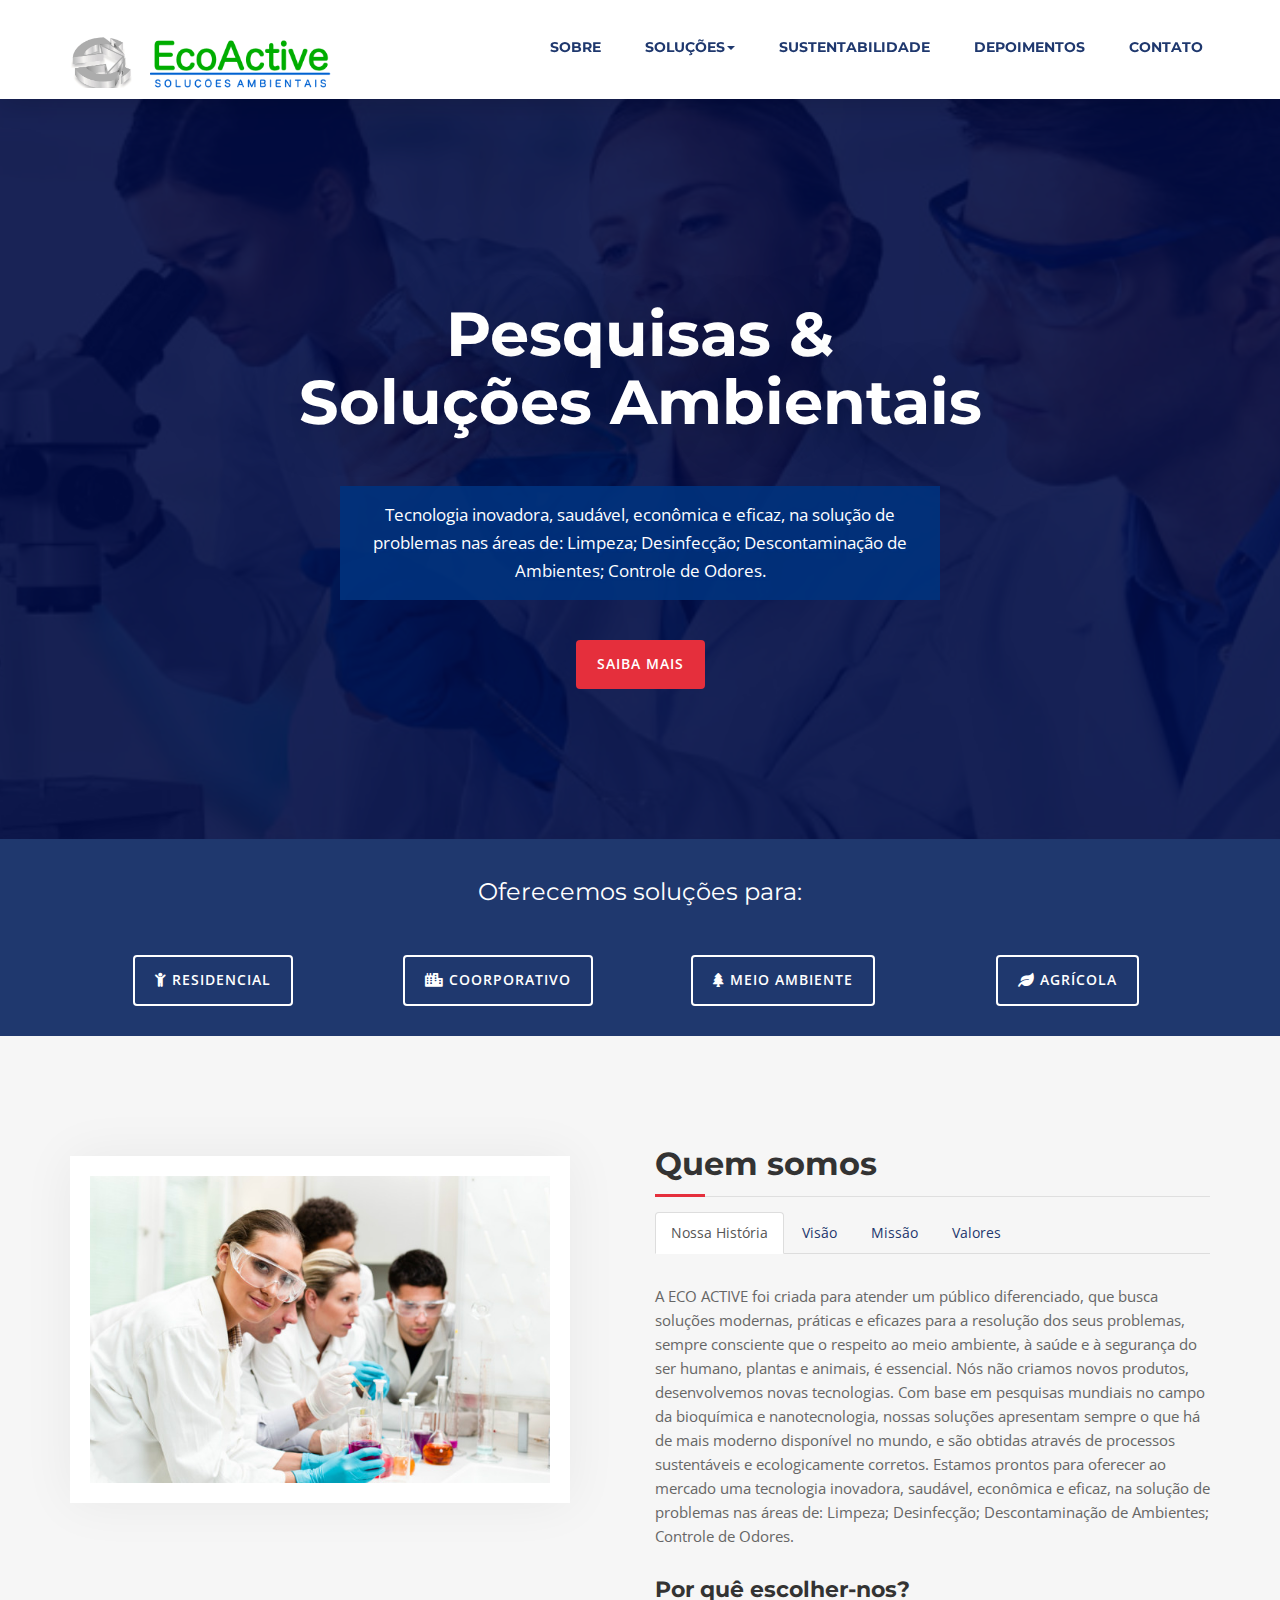
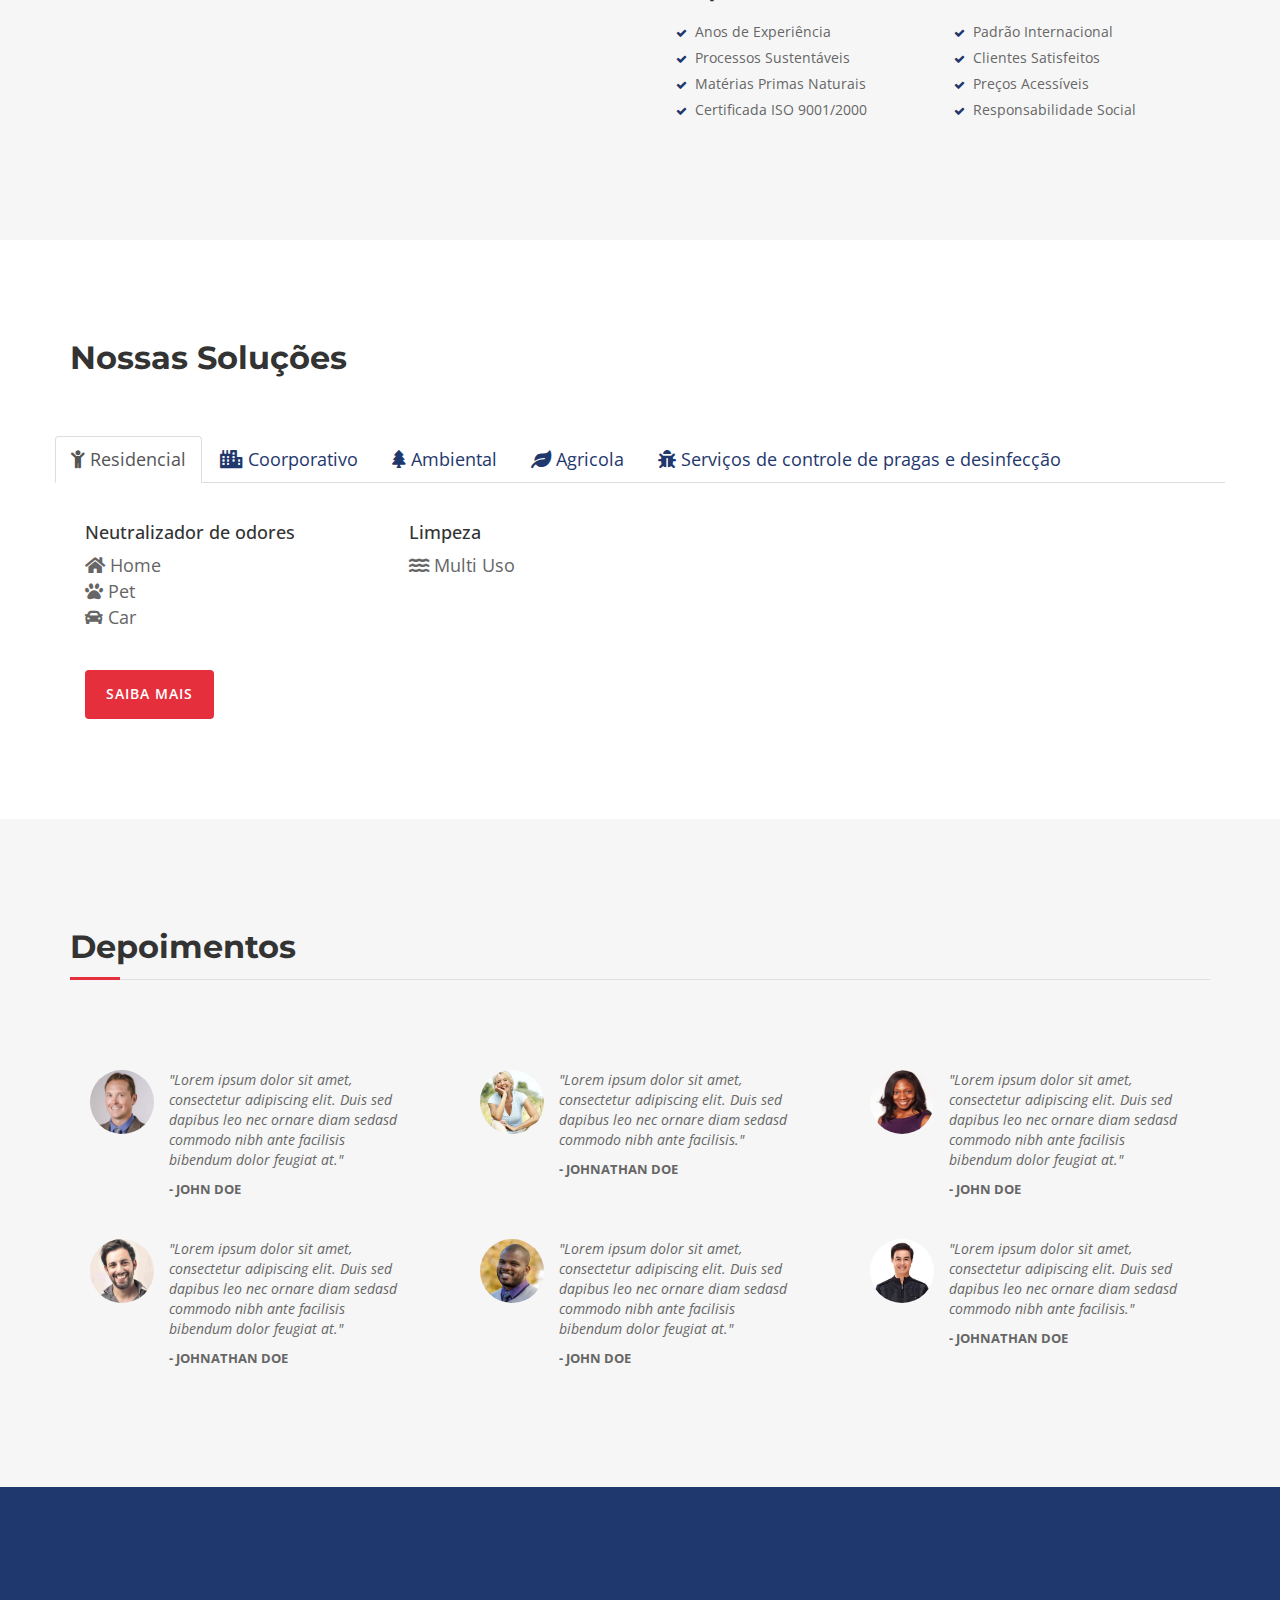
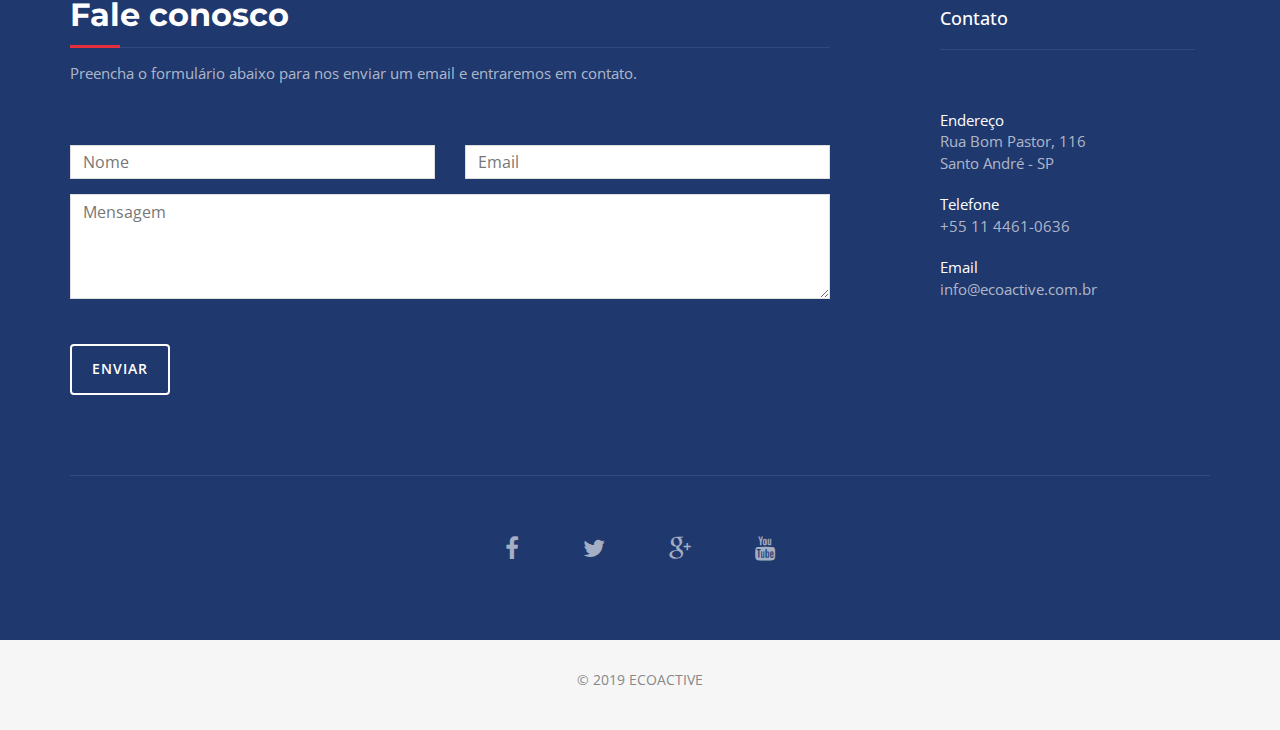
==== index.html @ eee132b8 "add redirect residencial" ====
<!DOCTYPE html>
<html lang="en">
<head>
<meta charset="utf-8">
<meta name="viewport" content="width=device-width, initial-scale=1">
<title>Soluções Ambientais EcoActive</title>
<meta name="description" content="Com pesquisas de bioquímica e nanotecnologia, nossas soluções sustentáveis e ecologicamente corretas. Uma tecnologia inovadora, saudável, econômica e eficaz, em: Limpeza; Desinfecção; Descontaminação de Ambientes; Controle de Odores.">
<meta name="og:title" property="og:title" content="Soluções Ambientais EcoActive">
<meta name="author" content="EcoActive">

<!-- Favicons
    ================================================== -->
<link rel="shortcut icon" href="img/favicon.ico" type="image/x-icon">
<link rel="apple-touch-icon" href="img/apple-touch-icon.png">
<link rel="apple-touch-icon" sizes="72x72" href="img/apple-touch-icon-72x72.png">
<link rel="apple-touch-icon" sizes="114x114" href="img/apple-touch-icon-114x114.png">


<!-- Bootstrap -->
<link rel="stylesheet" type="text/css"  href="css/bootstrap.css">
<link rel="stylesheet" type="text/css" href="fonts/fontawesome-free-5.7.1-web/css/all.css">
<link rel="stylesheet" type="text/css" href="fonts/font-awesome/css/font-awesome.css">

<!-- Stylesheet
  ================================================== -->
  <link rel="stylesheet" type="text/css" href="css/style.css">
  <link rel="stylesheet" type="text/css" href="css/nivo-lightbox/nivo-lightbox.css">
  <link rel="stylesheet" type="text/css" href="css/nivo-lightbox/default.css">
  <link href="https://fonts.googleapis.com/css?family=Open+Sans:300,400,600,700" rel="stylesheet">
  <link href="https://fonts.googleapis.com/css?family=Montserrat:400,700" rel="stylesheet">
  <link href="https://fonts.googleapis.com/css?family=Nova+Script|Nova+Slim|Varela+Round" rel="stylesheet">
  
  <!-- HTML5 shim and Respond.js for IE8 support of HTML5 elements and media queries -->
<!-- WARNING: Respond.js doesn't work if you view the page via file:// -->
<!--[if lt IE 9]>
      <script src="https://oss.maxcdn.com/html5shiv/3.7.2/html5shiv.min.js"></script>
      <script src="https://oss.maxcdn.com/respond/1.4.2/respond.min.js"></script>
    <![endif]-->
</head>
<body id="page-top" data-spy="scroll" data-target=".navbar-fixed-top">
<!-- Navigation
    ==========================================-->
<nav id="menu" class="navbar navbar-default navbar-fixed-top">
  <div class="container"> 
    <!-- Brand and toggle get grouped for better mobile display -->
    <div class="navbar-header">
      <button type="button" class="navbar-toggle collapsed" data-toggle="collapse" data-target="#bs-example-navbar-collapse-1"> <span class="sr-only">Toggle navigation</span> <span class="icon-bar"></span> <span class="icon-bar"></span> <span class="icon-bar"></span> </button>
      <a style="margin-bottom: 8px; line-height:0" class="navbar-brand page-scroll" href="#page-top">
          <div style="height: 53px; overflow: hidden;">
            <div class="logo">
              <img src="img/logo.jpg"/>
            </div>
            <div class="logo-text">
                <img src="img/brand.png"/>
            </div>
          </div>
      </a>
      <!-- <div class="phone"><span>Entre em contato</span>+55 11 4461-0636</div> -->
    </div>
    
    <!-- Collect the nav links, forms, and other content for toggling -->
    <div class="collapse navbar-collapse" id="bs-example-navbar-collapse-1">
      <ul class="nav navbar-nav navbar-right">
        <li><a href="#about" class="page-scroll">Sobre</a></li>
        <li class="dropdown">
          <a class="hidden-xs hidden-sm dropdown-toggle page-scroll" data-toggle="dropdown" href="#services">Soluções<span class="caret"></span></a>
          <a class="hidden-md hidden-lg dropdown-toggle page-scroll" data-toggle="dropdown" href="#">Soluções<span class="caret"></span></a>
          <ul class="dropdown-menu">
            <li><a href="residencial.html"><i class="fas fa-child"></i> Residencial</a></li>
            <li><a href="corp.html"><i class="fas fa-city"></i> Coorporativo</a></li>
            <li><a href="ambiental.html"><i class="fas fa-tree"></i> Meio Ambiente</a></li>
            <li><a href="agricola.html"><i class="fas fa-leaf"></i> Agrícola</a></li>
            <li><a target="_blank" href="http://www.combate.com.br"><i class="fas fa-bug"></i> Serviços</a></li>
          </ul>
        </li>
        <li><a href="#portfolio" class="page-scroll">Sustentabilidade</a></li>
        <li><a href="#testimonials" class="page-scroll">Depoimentos</a></li>
        <li><a href="#contact" class="page-scroll">Contato</a></li>
      </ul>
    </div>
    <!-- /.navbar-collapse --> 
  </div>
</nav>
<header>
<div id="myCarousel" class="carousel slide" data-ride="carousel">
  <div class="carousel-inner">
    <div class="item active">
      <div class="intro intro1">
        <div class="overlay">
          <div class="container">
            <div class="row">
              <div class="col-md-8 col-md-offset-2 intro-text">
                <h1 class="hidden-xs hidden-sm">Pesquisas &<br>
                  Soluções Ambientais</h1>
                  <h1 class="hidden-md hidden-lg" style="font-size:32px;">Pesquisas &<br>
                    Soluções Ambientais</h1>
                </br></br><p>Tecnologia inovadora, saudável, econômica e eficaz, na solução de problemas nas áreas de: Limpeza; Desinfecção; Descontaminação de Ambientes; Controle de Odores.</p>
                  <a href="#about" class="btn btn-custom btn-lg page-scroll">Saiba mais</a> </div>
                </div>
              </div>
            </div>
          </div>
        </div>
      </div>
    </div>
  </header>
  <!-- Get Touch Section -->
  <div id="get-touch">
    <div class="container">
      <div class="row">
        <h3 class="text-center">Oferecemos soluções para:</h3>
        <br/><br/>
        <div class="col-xs-12 text-center">
            <div class="col-xs-12 col-sm-12 col-md-3">
              <a href="http://ecoactive.com.br/ecoactive.html" class="btn btn-custom btn-lg page-scroll"><i class="fas fa-child"></i> Residencial</a>              
            </div>
            <div class="col-xs-12 hidden-md hidden-lg" style="height:25px;"></div>
            <div class="col-xs-12 col-sm-12 col-md-3">
            <a href="corp.html" class="btn btn-custom btn-lg page-scroll"><i class="fas fa-city" aria-hidden="true"></i> Coorporativo</a>
            </div>
            <div class="col-xs-12 hidden-md hidden-lg" style="height:25px;"></div>
            <div class="col-xs-12 col-sm-12 col-md-3">
            <a href="ambiental.html" class="btn btn-custom btn-lg page-scroll"><i class="fas fa-tree" aria-hidden="true"></i> Meio Ambiente</a>
            </div>
            <div class="col-xs-12 hidden-md hidden-lg" style="height:25px;"></div>
            <div class="col-xs-12 col-sm-12 col-md-3">
          <a href="agricola.html" class="btn btn-custom btn-lg page-scroll"><i class="fas fa-leaf" aria-hidden="true"></i> Agrícola</a>
          </div>
        </div>
      </div>
    </div>
  </div>
  
<!-- About Section -->
<div id="about">
  <div class="container">
    <h2 class="hidden-md hidden-lg">Quem somos</h2>
    <div class="row">
      <div class="col-xs-12 col-md-6"> <img src="img/lab2.jpg" class="img-responsive" alt=""> </div>
      <div class="col-xs-12 col-md-6">
          <h2 class="hidden-xs hidden-sm">Quem somos</h2>
          <ul class="nav nav-tabs">
              <li class="active"><a data-toggle="tab" href="#home">Nossa História</a></li>
              <li><a data-toggle="tab" href="#menu1">Visão</a></li>
              <li><a data-toggle="tab" href="#menu2">Missão</a></li>
              <li><a data-toggle="tab" href="#menu3">Valores</a></li>
            </ul>
          
            <div class="tab-content">
              <div id="home" class="tab-pane fade in active">
                <p>A ECO ACTIVE foi criada para atender um público diferenciado, que busca soluções modernas, práticas e eficazes para a resolução dos seus problemas, sempre consciente que o respeito ao meio ambiente, à saúde e à segurança do ser humano, plantas e animais, é essencial. Nós não criamos novos produtos, desenvolvemos novas tecnologias. Com base em pesquisas mundiais no campo da bioquímica e nanotecnologia, nossas soluções apresentam sempre o que há de mais moderno disponível no mundo, e são obtidas através de processos sustentáveis e ecologicamente corretos. Estamos prontos para oferecer ao mercado uma tecnologia inovadora, saudável, econômica e eficaz, na solução de problemas nas áreas de: Limpeza; Desinfecção; Descontaminação de Ambientes; Controle de Odores.</p>
              </div>
              <div id="menu1" class="tab-pane fade">
                <p>Ser uma empresa referência nacional em desenvolvimento de soluções ambientais de alta tecnologia e eficiência contribuindo com o meio ambiente.</p>
              </div>
              <div id="menu2" class="tab-pane fade">
                <p>Através de pesquisas em tendências mundiais desenvolvemos soluções inovadoras, práticas e eficazes, consciente que o respeito ao meio ambiente, à saúde, à segurança do ser humano, plantas e animais, é essencial.</p>
              </div>
              <div id="menu3" class="tab-pane fade">
			  <p>Superar a satisfação de nossos clientes e colaboradores sempre pautados nos valores:</p>
                <ul style="list-style:inside;">
					<li>Respeito as pessoas, animais, plantas e ao meio ambiente.</li>
					<li>integridade e honestidade nas ações e negócios.</li>
					<li>Alta performance, inovação sustentabilidade e eficácia é nossa direção constante.</li>
					<li>Compromisso com qualidade, prazos e satisfação dos clientes.</li>
				</ul>
              </div>
            </div>
          </div>
          <div class="col-xs-12 col-sm-12 col-md-6 col-lg-6 col-md-offset-6 col-lg-offset-6">
          <h3>Por quê escolher-nos?</h3> 
          <div class="list-style about-text">
            <div class="col-lg-6 col-md-6 col-sm-12 col-xs-12">
              <ul>
                <li>Anos de Experiência</li>
                <li>Processos Sustentáveis </li>
                <li>Matérias Primas Naturais</li>
                <li>Certificada ISO 9001/2000</li>
              </ul>
            </div>
            <div class="col-lg-6 col-md-6 col-sm-12 col-xs-12">
              <ul>
                <li>Padrão Internacional</li>
                <li>Clientes Satisfeitos</li>
                <li>Preços Acessíveis</li>
                <li>Responsabilidade Social</li>
              </ul>
            </div>
          </div>
          </div>
        </div>
      </div>
    </div>
<!-- Services Section -->
<div id="services">
  <div class="container">
    <div class="section-title_">
      <h2>Nossas Soluções</h2>
    </div>
    <br/><br/>
    <div class="row">
        <ul class="nav nav-tabs solucoes-menu">
            <li class="active"><a data-toggle="tab" href="#residencial"><i class="fas fa-child"></i><span class="hidden-xs hidden-sm">&nbsp;Residencial</span></a></li>
            <li><a data-toggle="tab" href="#coorporativo"><i class="fas fa-city"></i><span class="hidden-xs hidden-sm">&nbsp;Coorporativo</span></a></li>
            <li><a data-toggle="tab" href="#ambiental"><i class="fas fa-tree"></i><span class="hidden-xs hidden-sm">&nbsp;Ambiental</span></a></li>
            <li><a data-toggle="tab" href="#agricola"><i class="fas fa-leaf"></i><span class="hidden-xs hidden-sm">&nbsp;Agricola</span></a></li>
            <li><a data-toggle="tab" href="#pragas"><i class="fas fa-bug"></i><span class="hidden-xs hidden-sm">&nbsp;Serviços de controle de pragas e desinfecção</span></a></li>
          </ul>
        
          <div class="tab-content solucoes">
            <div class="hidden-xs hidden-sm col-xs-12" style="height:30px;"></div>
            <div id="residencial" class="tab-pane fade in active">
              <div class="col-xs-12 hidden-md hidden-lg text-center"><h3>Residencial</h3></div>
              <div class="col-md-6 col-lg-6">
                  <div class="col-xs-12 col-md-6 col-lg-7">
                    <h4>Neutralizador de odores</h4>
                    <ul>
                      <li><i class="fas fa-home"></i> Home</li>
                      <li><i class="fas fa-paw"></i> Pet</li>
                      <li><i class="fas fa-car"></i> Car</li>
                    </ul>
                  </div>
                  <div class="col-xs-6 col-lg-5">
                    <h4>Limpeza</h4>
                    <ul>
                      <li><i class="fas fa-water"></i> Multi Uso</li>
                    </ul>
                  </div>
                  <div class="hidden-xs hidden-sm col-xs-12" style="height:30px;"></div>
                </div>
                <!-- <div class="col-md-5 col-lg-6">
                  <div id="residencial_carousel" class="carousel slide" data-ride="carousel">
                    <div class="carousel-inner">
                      <div class="item active">
                        <img src="img/services/res_1.jpg" alt="EcoActive Residencial Home">
                      </div>
                  
                      <div class="item">
                        <img src="img/services/res_2.jpg" alt="EcoActive Residencial Pet">
                      </div>
                  
                      <div class="item">
                        <img src="img/services/res_3.jpg" alt=" EcoActive Residencial Car">
                      </div>
                    </div>
                  </div>
                </div> -->
                <div class="hidden-md hidden-lg col-xs-12" style="height:30px;"></div>
                    <div class="col-xs-12">
                        <div class="col-xs-12">
                            <a href="http://ecoactive.com.br/ecoactive.html" class="btn btn-custom btn-lg page-scroll">Saiba mais</a>
                            </div>
                    </div>
            </div>
            <div id="coorporativo" class="tab-pane fade">
              <div class="col-xs-12 hidden-md hidden-lg text-center"><h3>Coorporativo</h3></div>
              <div class="col-md-8">  
                  <div class="col-md-6 col-lg-5">
                    <h4>Neutralizador de odores</h4>
                    <ul>
                      <li><i class="fas fa-home"></i> Home</li>
                      <li><i class="fas fa-paw"></i> Pet</li>
                      <li><i class="fas fa-car"></i> Car</li>
                    </ul>
                  </div>
                  <div class="hidden-md hidden-lg col-xs-12" style="height:12px;"></div>
                  <div class="col-md-6 col-lg-4">
                    <h4>Limpeza</h4>
                    <ul>
                      <li><i class="fas fa-water"></i> Multi Uso</li>
                    </ul>
                  </div>
                  <div class="hidden-md hidden-lg col-xs-12" style="height:12px;"></div>
                  <div class="col-md-6 col-lg-3">
                    <h4>BioRemediação</h4>
                    <ul>
                      <li><i class="fas fa-water"></i> Surface Cleaner</li>
                      <li><i class="fas fa-water"></i> EcoRem</li>
                    </ul>
                  </div>
                  <div class="col-xs-12" style="height:15px;"></div>
                    <div class="col-xs-12">
                      <a href="#about" class="btn btn-custom btn-lg page-scroll">Saiba mais</a>
                    </div>
                </div>
                <div class="col-md-4">
                </div>
            </div>
            <div id="ambiental" class="tab-pane fade">
                <div class="col-xs-12 hidden-md hidden-lg text-center"><h3>Ambiental</h3></div>
                <div class="col-md-8">
                    <div class="col-md-6 col-lg-3">
                      <h4>BioRemediação</h4>
                      <ul>
                        <li><i class="fas fa-water"></i> Surface Cleaner</li>
                        <li><i class="fas fa-water"></i> EcoRem</li>
                      </ul>
                    </div>
                    <div class="col-xs-12" style="height:15px;"></div>
                    <div class="col-xs-12">
                      <a href="#about" class="btn btn-custom btn-lg page-scroll">Saiba mais</a>
                    </div>
                  </div>
                  <div class="col-md-4 hidden-xs hidden-sm">
                    <div class="service-media">
                      <img src="img/services/service-3.jpg" alt=" ">
                    </div>
                  </div>
              </div>
              <div id="agricola" class="tab-pane fade">
                  <div class="col-xs-12 hidden-md hidden-lg text-center"><h3>Agrícola</h3></div>
                  <div class="col-md-8">
                      <div class="col-md-6 col-lg-5">
                        <h4>Controle de Pragas</h4>
                        <ul>
                          <li><i class="fas fa-bug"></i> Moscas de estábulo</li>
                        </ul>
                      </div>
                      <div class="col-xs-12" style="height:15px;"></div>
                      <div class="col-xs-12">
                        <a href="#about" class="btn btn-custom btn-lg page-scroll">Saiba mais</a>
                      </div>
                    </div>
                    <div class="col-md-4 hidden-xs hidden-sm">
                        <div class="service-media">
                          <img src="img/services/service-4.jpg" alt=" ">
                        </div>
                    </div>
                </div>
                <div id="pragas" class="tab-pane fade">
                    <div class="col-xs-12 hidden-md hidden-lg text-center"><h3>Serviços de controle de pragas e desinfecção</h3></div>
                    <div class="col-md-8">
                        <div class="col-md-6 col-lg-4">
                          <h4>Controle de pragas urbanas</h4>
                          <ul>
                            <li>Insetos rasteiros</li>
                            <li>Insetos voadores</li>
                            <li>Roedores</li>
                            <li>Pássaros</li>
                          </ul>
                        </div>
                        <div class="hidden-md hidden-lg col-xs-12" style="height:12px;"></div>
                        <div class="col-md-6 col-lg-6">
                          <h4>Limpeza e desinfeção de reservatórios de água potável</h4>
                          <div class="hidden-md hidden-lg col-xs-12" style="height:12px;"></div>
                          <h4>Desinfecção de Ambientes</h4>
                        </div>
                        <div class="col-xs-12" style="height:15px;"></div>
                        <div class="col-xs-12">
                          <a href="http://www.combate.com.br/" target="_blank" class="btn btn-custom btn-lg page-scroll">Saiba mais</a>
                        </div>
                      </div>
                      <div class="col-md-4 hidden-xs hidden-sm">
                          <div class="service-media">
                            <img src="img/services/service-5.jpg" alt=" ">
                          </div>
                      </div>
          </div>
        </div>
    </div>
    </div>
    </div>
    
<!-- Testimonials Section -->
<div id="testimonials">
  <div class="container">
    <div class="section-title">
      <h2>Depoimentos</h2>
    </div>
    <div class="row">
      <div class="col-md-4">
        <div class="testimonial">
          <div class="testimonial-image"> <img src="img/testimonials/01.jpg" alt=""> </div>
          <div class="testimonial-content">
            <p>"Lorem ipsum dolor sit amet, consectetur adipiscing elit. Duis sed dapibus leo nec ornare diam sedasd commodo nibh ante facilisis bibendum dolor feugiat at."</p>
            <div class="testimonial-meta"> - John Doe </div>
          </div>
        </div>
      </div>
      <div class="col-md-4">
        <div class="testimonial">
          <div class="testimonial-image"> <img src="img/testimonials/02.jpg" alt=""> </div>
          <div class="testimonial-content">
            <p>"Lorem ipsum dolor sit amet, consectetur adipiscing elit. Duis sed dapibus leo nec ornare diam sedasd commodo nibh ante facilisis."</p>
            <div class="testimonial-meta"> - Johnathan Doe </div>
          </div>
        </div>
      </div>
      <div class="col-md-4">
        <div class="testimonial">
          <div class="testimonial-image"> <img src="img/testimonials/03.jpg" alt=""> </div>
          <div class="testimonial-content">
            <p>"Lorem ipsum dolor sit amet, consectetur adipiscing elit. Duis sed dapibus leo nec ornare diam sedasd commodo nibh ante facilisis bibendum dolor feugiat at."</p>
            <div class="testimonial-meta"> - John Doe </div>
          </div>
        </div>
      </div>
      <div class="row"> </div>
      <div class="col-md-4">
        <div class="testimonial">
          <div class="testimonial-image"> <img src="img/testimonials/04.jpg" alt=""> </div>
          <div class="testimonial-content">
            <p>"Lorem ipsum dolor sit amet, consectetur adipiscing elit. Duis sed dapibus leo nec ornare diam sedasd commodo nibh ante facilisis bibendum dolor feugiat at."</p>
            <div class="testimonial-meta"> - Johnathan Doe </div>
          </div>
        </div>
      </div>
      <div class="col-md-4">
        <div class="testimonial">
          <div class="testimonial-image"> <img src="img/testimonials/05.jpg" alt=""> </div>
          <div class="testimonial-content">
            <p>"Lorem ipsum dolor sit amet, consectetur adipiscing elit. Duis sed dapibus leo nec ornare diam sedasd commodo nibh ante facilisis bibendum dolor feugiat at."</p>
            <div class="testimonial-meta"> - John Doe </div>
          </div>
        </div>
      </div>
      <div class="col-md-4">
        <div class="testimonial">
          <div class="testimonial-image"> <img src="img/testimonials/06.jpg" alt=""> </div>
          <div class="testimonial-content">
            <p>"Lorem ipsum dolor sit amet, consectetur adipiscing elit. Duis sed dapibus leo nec ornare diam sedasd commodo nibh ante facilisis."</p>
            <div class="testimonial-meta"> - Johnathan Doe </div>
          </div>
        </div>
      </div>
    </div>
  </div>
</div>
<!-- Contact Section -->
<div id="contact">
  <div class="container">
    <div class="col-md-8">
      <div class="row">
        <div class="section-title">
          <h2>Fale conosco</h2>
          <p>Preencha o formulário abaixo para nos enviar um email e entraremos em contato.</p>
        </div>
        <form name="sentMessage" id="contactForm" novalidate>
          <div class="row">
            <div class="col-md-6">
              <div class="form-group">
                <input type="text" id="name" class="form-control" placeholder="Nome" required="required">
                <p class="help-block text-danger"></p>
              </div>
            </div>
            <div class="col-md-6">
              <div class="form-group">
                <input type="email" id="email" class="form-control" placeholder="Email" required="required">
                <p class="help-block text-danger"></p>
              </div>
            </div>
          </div>
          <div class="form-group">
            <textarea name="message" id="message" class="form-control" rows="4" placeholder="Mensagem" required></textarea>
            <p class="help-block text-danger"></p>
          </div>
          <div id="success"></div>
          <button type="submit" class="btn btn-custom btn-lg">Enviar</button>
        </form>
      </div>
    </div>
    <div class="col-md-3 col-md-offset-1 contact-info">
      <div class="contact-item">
        <h4>Contato</h4>
        <p><span>Endereço</span>Rua Bom Pastor, 116<br>
          Santo André - SP</p>
      </div>
      <div class="contact-item">
        <p><span>Telefone</span> +55 11 4461-0636</p>
      </div>
      <div class="contact-item">
        <p><span>Email</span> info@ecoactive.com.br</p>
      </div>
    </div>
    <div class="col-md-12">
      <div class="row">
        <div class="social">
          <ul>
            <li><a target="_blank" href="https://www.facebook.com/ecoactiveneutralizador/"><i class="fa fa-facebook"></i></a></li>
            <li><a href="#"><i class="fa fa-twitter"></i></a></li>
            <li><a href="#"><i class="fa fa-google-plus"></i></a></li>
            <li><a href="#"><i class="fa fa-youtube"></i></a></li>
          </ul>
        </div>
      </div>
    </div>
  </div>
</div>
<!-- Footer Section -->
<div id="footer">
  <div class="container text-center">
    <p>&copy; 2019 ECOACTIVE</a></p>
  </div>
</div>
<script type="text/javascript" src="js/jquery.1.11.1.js"></script> 
<script type="text/javascript" src="js/bootstrap.js"></script> 
<script type="text/javascript" src="js/SmoothScroll.js"></script> 
<script type="text/javascript" src="js/nivo-lightbox.js"></script> 
<script type="text/javascript" src="js/jqBootstrapValidation.js"></script> 
<script type="text/javascript" src="js/contact_me.js"></script> 
<script type="text/javascript" src="js/main.js"></script>
</body>
</html>
---- fonts/fontawesome-free-5.7.1-web/css/all.css ----
.fa,
.fas,
.far,
.fal,
.fab {
  -moz-osx-font-smoothing: grayscale;
  -webkit-font-smoothing: antialiased;
  display: inline-block;
  font-style: normal;
  font-variant: normal;
  text-rendering: auto;
  line-height: 1; }

.fa-lg {
  font-size: 1.33333em;
  line-height: 0.75em;
  vertical-align: -.0667em; }

.fa-xs {
  font-size: .75em; }

.fa-sm {
  font-size: .875em; }

.fa-1x {
  font-size: 1em; }

.fa-2x {
  font-size: 2em; }

.fa-3x {
  font-size: 3em; }

.fa-4x {
  font-size: 4em; }

.fa-5x {
  font-size: 5em; }

.fa-6x {
  font-size: 6em; }

.fa-7x {
  font-size: 7em; }

.fa-8x {
  font-size: 8em; }

.fa-9x {
  font-size: 9em; }

.fa-10x {
  font-size: 10em; }

.fa-fw {
  text-align: center;
  width: 1.25em; }

.fa-ul {
  list-style-type: none;
  margin-left: 2.5em;
  padding-left: 0; }
  .fa-ul > li {
    position: relative; }

.fa-li {
  left: -2em;
  position: absolute;
  text-align: center;
  width: 2em;
  line-height: inherit; }

.fa-border {
  border: solid 0.08em #eee;
  border-radius: .1em;
  padding: .2em .25em .15em; }

.fa-pull-left {
  float: left; }

.fa-pull-right {
  float: right; }

.fa.fa-pull-left,
.fas.fa-pull-left,
.far.fa-pull-left,
.fal.fa-pull-left,
.fab.fa-pull-left {
  margin-right: .3em; }

.fa.fa-pull-right,
.fas.fa-pull-right,
.far.fa-pull-right,
.fal.fa-pull-right,
.fab.fa-pull-right {
  margin-left: .3em; }

.fa-spin {
  -webkit-animation: fa-spin 2s infinite linear;
          animation: fa-spin 2s infinite linear; }

.fa-pulse {
  -webkit-animation: fa-spin 1s infinite steps(8);
          animation: fa-spin 1s infinite steps(8); }

@-webkit-keyframes fa-spin {
  0% {
    -webkit-transform: rotate(0deg);
            transform: rotate(0deg); }
  100% {
    -webkit-transform: rotate(360deg);
            transform: rotate(360deg); } }

@keyframes fa-spin {
  0% {
    -webkit-transform: rotate(0deg);
            transform: rotate(0deg); }
  100% {
    -webkit-transform: rotate(360deg);
            transform: rotate(360deg); } }

.fa-rotate-90 {
  -ms-filter: "progid:DXImageTransform.Microsoft.BasicImage(rotation=1)";
  -webkit-transform: rotate(90deg);
          transform: rotate(90deg); }

.fa-rotate-180 {
  -ms-filter: "progid:DXImageTransform.Microsoft.BasicImage(rotation=2)";
  -webkit-transform: rotate(180deg);
          transform: rotate(180deg); }

.fa-rotate-270 {
  -ms-filter: "progid:DXImageTransform.Microsoft.BasicImage(rotation=3)";
  -webkit-transform: rotate(270deg);
          transform: rotate(270deg); }

.fa-flip-horizontal {
  -ms-filter: "progid:DXImageTransform.Microsoft.BasicImage(rotation=0, mirror=1)";
  -webkit-transform: scale(-1, 1);
          transform: scale(-1, 1); }

.fa-flip-vertical {
  -ms-filter: "progid:DXImageTransform.Microsoft.BasicImage(rotation=2, mirror=1)";
  -webkit-transform: scale(1, -1);
          transform: scale(1, -1); }

.fa-flip-both, .fa-flip-horizontal.fa-flip-vertical {
  -ms-filter: "progid:DXImageTransform.Microsoft.BasicImage(rotation=2, mirror=1)";
  -webkit-transform: scale(-1, -1);
          transform: scale(-1, -1); }

:root .fa-rotate-90,
:root .fa-rotate-180,
:root .fa-rotate-270,
:root .fa-flip-horizontal,
:root .fa-flip-vertical,
:root .fa-flip-both {
  -webkit-filter: none;
          filter: none; }

.fa-stack {
  display: inline-block;
  height: 2em;
  line-height: 2em;
  position: relative;
  vertical-align: middle;
  width: 2.5em; }

.fa-stack-1x,
.fa-stack-2x {
  left: 0;
  position: absolute;
  text-align: center;
  width: 100%; }

.fa-stack-1x {
  line-height: inherit; }

.fa-stack-2x {
  font-size: 2em; }

.fa-inverse {
  color: #fff; }

/* Font Awesome uses the Unicode Private Use Area (PUA) to ensure screen
readers do not read off random characters that represent icons */
.fa-500px:before {
  content: "\f26e"; }

.fa-accessible-icon:before {
  content: "\f368"; }

.fa-accusoft:before {
  content: "\f369"; }

.fa-acquisitions-incorporated:before {
  content: "\f6af"; }

.fa-ad:before {
  content: "\f641"; }

.fa-address-book:before {
  content: "\f2b9"; }

.fa-address-card:before {
  content: "\f2bb"; }

.fa-adjust:before {
  content: "\f042"; }

.fa-adn:before {
  content: "\f170"; }

.fa-adobe:before {
  content: "\f778"; }

.fa-adversal:before {
  content: "\f36a"; }

.fa-affiliatetheme:before {
  content: "\f36b"; }

.fa-air-freshener:before {
  content: "\f5d0"; }

.fa-algolia:before {
  content: "\f36c"; }

.fa-align-center:before {
  content: "\f037"; }

.fa-align-justify:before {
  content: "\f039"; }

.fa-align-left:before {
  content: "\f036"; }

.fa-align-right:before {
  content: "\f038"; }

.fa-alipay:before {
  content: "\f642"; }

.fa-allergies:before {
  content: "\f461"; }

.fa-amazon:before {
  content: "\f270"; }

.fa-amazon-pay:before {
  content: "\f42c"; }

.fa-ambulance:before {
  content: "\f0f9"; }

.fa-american-sign-language-interpreting:before {
  content: "\f2a3"; }

.fa-amilia:before {
  content: "\f36d"; }

.fa-anchor:before {
  content: "\f13d"; }

.fa-android:before {
  content: "\f17b"; }

.fa-angellist:before {
  content: "\f209"; }

.fa-angle-double-down:before {
  content: "\f103"; }

.fa-angle-double-left:before {
  content: "\f100"; }

.fa-angle-double-right:before {
  content: "\f101"; }

.fa-angle-double-up:before {
  content: "\f102"; }

.fa-angle-down:before {
  content: "\f107"; }

.fa-angle-left:before {
  content: "\f104"; }

.fa-angle-right:before {
  content: "\f105"; }

.fa-angle-up:before {
  content: "\f106"; }

.fa-angry:before {
  content: "\f556"; }

.fa-angrycreative:before {
  content: "\f36e"; }

.fa-angular:before {
  content: "\f420"; }

.fa-ankh:before {
  content: "\f644"; }

.fa-app-store:before {
  content: "\f36f"; }

.fa-app-store-ios:before {
  content: "\f370"; }

.fa-apper:before {
  content: "\f371"; }

.fa-apple:before {
  content: "\f179"; }

.fa-apple-alt:before {
  content: "\f5d1"; }

.fa-apple-pay:before {
  content: "\f415"; }

.fa-archive:before {
  content: "\f187"; }

.fa-archway:before {
  content: "\f557"; }

.fa-arrow-alt-circle-down:before {
  content: "\f358"; }

.fa-arrow-alt-circle-left:before {
  content: "\f359"; }

.fa-arrow-alt-circle-right:before {
  content: "\f35a"; }

.fa-arrow-alt-circle-up:before {
  content: "\f35b"; }

.fa-arrow-circle-down:before {
  content: "\f0ab"; }

.fa-arrow-circle-left:before {
  content: "\f0a8"; }

.fa-arrow-circle-right:before {
  content: "\f0a9"; }

.fa-arrow-circle-up:before {
  content: "\f0aa"; }

.fa-arrow-down:before {
  content: "\f063"; }

.fa-arrow-left:before {
  content: "\f060"; }

.fa-arrow-right:before {
  content: "\f061"; }

.fa-arrow-up:before {
  content: "\f062"; }

.fa-arrows-alt:before {
  content: "\f0b2"; }

.fa-arrows-alt-h:before {
  content: "\f337"; }

.fa-arrows-alt-v:before {
  content: "\f338"; }

.fa-artstation:before {
  content: "\f77a"; }

.fa-assistive-listening-systems:before {
  content: "\f2a2"; }

.fa-asterisk:before {
  content: "\f069"; }

.fa-asymmetrik:before {
  content: "\f372"; }

.fa-at:before {
  content: "\f1fa"; }

.fa-atlas:before {
  content: "\f558"; }

.fa-atlassian:before {
  content: "\f77b"; }

.fa-atom:before {
  content: "\f5d2"; }

.fa-audible:before {
  content: "\f373"; }

.fa-audio-description:before {
  content: "\f29e"; }

.fa-autoprefixer:before {
  content: "\f41c"; }

.fa-avianex:before {
  content: "\f374"; }

.fa-aviato:before {
  content: "\f421"; }

.fa-award:before {
  content: "\f559"; }

.fa-aws:before {
  content: "\f375"; }

.fa-baby:before {
  content: "\f77c"; }

.fa-baby-carriage:before {
  content: "\f77d"; }

.fa-backspace:before {
  content: "\f55a"; }

.fa-backward:before {
  content: "\f04a"; }

.fa-bacon:before {
  content: "\f7e5"; }

.fa-balance-scale:before {
  content: "\f24e"; }

.fa-ban:before {
  content: "\f05e"; }

.fa-band-aid:before {
  content: "\f462"; }

.fa-bandcamp:before {
  content: "\f2d5"; }

.fa-barcode:before {
  content: "\f02a"; }

.fa-bars:before {
  content: "\f0c9"; }

.fa-baseball-ball:before {
  content: "\f433"; }

.fa-basketball-ball:before {
  content: "\f434"; }

.fa-bath:before {
  content: "\f2cd"; }

.fa-battery-empty:before {
  content: "\f244"; }

.fa-battery-full:before {
  content: "\f240"; }

.fa-battery-half:before {
  content: "\f242"; }

.fa-battery-quarter:before {
  content: "\f243"; }

.fa-battery-three-quarters:before {
  content: "\f241"; }

.fa-bed:before {
  content: "\f236"; }

.fa-beer:before {
  content: "\f0fc"; }

.fa-behance:before {
  content: "\f1b4"; }

.fa-behance-square:before {
  content: "\f1b5"; }

.fa-bell:before {
  content: "\f0f3"; }

.fa-bell-slash:before {
  content: "\f1f6"; }

.fa-bezier-curve:before {
  content: "\f55b"; }

.fa-bible:before {
  content: "\f647"; }

.fa-bicycle:before {
  content: "\f206"; }

.fa-bimobject:before {
  content: "\f378"; }

.fa-binoculars:before {
  content: "\f1e5"; }

.fa-biohazard:before {
  content: "\f780"; }

.fa-birthday-cake:before {
  content: "\f1fd"; }

.fa-bitbucket:before {
  content: "\f171"; }

.fa-bitcoin:before {
  content: "\f379"; }

.fa-bity:before {
  content: "\f37a"; }

.fa-black-tie:before {
  content: "\f27e"; }

.fa-blackberry:before {
  content: "\f37b"; }

.fa-blender:before {
  content: "\f517"; }

.fa-blender-phone:before {
  content: "\f6b6"; }

.fa-blind:before {
  content: "\f29d"; }

.fa-blog:before {
  content: "\f781"; }

.fa-blogger:before {
  content: "\f37c"; }

.fa-blogger-b:before {
  content: "\f37d"; }

.fa-bluetooth:before {
  content: "\f293"; }

.fa-bluetooth-b:before {
  content: "\f294"; }

.fa-bold:before {
  content: "\f032"; }

.fa-bolt:before {
  content: "\f0e7"; }

.fa-bomb:before {
  content: "\f1e2"; }

.fa-bone:before {
  content: "\f5d7"; }

.fa-bong:before {
  content: "\f55c"; }

.fa-book:before {
  content: "\f02d"; }

.fa-book-dead:before {
  content: "\f6b7"; }

.fa-book-medical:before {
  content: "\f7e6"; }

.fa-book-open:before {
  content: "\f518"; }

.fa-book-reader:before {
  content: "\f5da"; }

.fa-bookmark:before {
  content: "\f02e"; }

.fa-bowling-ball:before {
  content: "\f436"; }

.fa-box:before {
  content: "\f466"; }

.fa-box-open:before {
  content: "\f49e"; }

.fa-boxes:before {
  content: "\f468"; }

.fa-braille:before {
  content: "\f2a1"; }

.fa-brain:before {
  content: "\f5dc"; }

.fa-bread-slice:before {
  content: "\f7ec"; }

.fa-briefcase:before {
  content: "\f0b1"; }

.fa-briefcase-medical:before {
  content: "\f469"; }

.fa-broadcast-tower:before {
  content: "\f519"; }

.fa-broom:before {
  content: "\f51a"; }

.fa-brush:before {
  content: "\f55d"; }

.fa-btc:before {
  content: "\f15a"; }

.fa-bug:before {
  content: "\f188"; }

.fa-building:before {
  content: "\f1ad"; }

.fa-bullhorn:before {
  content: "\f0a1"; }

.fa-bullseye:before {
  content: "\f140"; }

.fa-burn:before {
  content: "\f46a"; }

.fa-buromobelexperte:before {
  content: "\f37f"; }

.fa-bus:before {
  content: "\f207"; }

.fa-bus-alt:before {
  content: "\f55e"; }

.fa-business-time:before {
  content: "\f64a"; }

.fa-buysellads:before {
  content: "\f20d"; }

.fa-calculator:before {
  content: "\f1ec"; }

.fa-calendar:before {
  content: "\f133"; }

.fa-calendar-alt:before {
  content: "\f073"; }

.fa-calendar-check:before {
  content: "\f274"; }

.fa-calendar-day:before {
  content: "\f783"; }

.fa-calendar-minus:before {
  content: "\f272"; }

.fa-calendar-plus:before {
  content: "\f271"; }

.fa-calendar-times:before {
  content: "\f273"; }

.fa-calendar-week:before {
  content: "\f784"; }

.fa-camera:before {
  content: "\f030"; }

.fa-camera-retro:before {
  content: "\f083"; }

.fa-campground:before {
  content: "\f6bb"; }

.fa-canadian-maple-leaf:before {
  content: "\f785"; }

.fa-candy-cane:before {
  content: "\f786"; }

.fa-cannabis:before {
  content: "\f55f"; }

.fa-capsules:before {
  content: "\f46b"; }

.fa-car:before {
  content: "\f1b9"; }

.fa-car-alt:before {
  content: "\f5de"; }

.fa-car-battery:before {
  content: "\f5df"; }

.fa-car-crash:before {
  content: "\f5e1"; }

.fa-car-side:before {
  content: "\f5e4"; }

.fa-caret-down:before {
  content: "\f0d7"; }

.fa-caret-left:before {
  content: "\f0d9"; }

.fa-caret-right:before {
  content: "\f0da"; }

.fa-caret-square-down:before {
  content: "\f150"; }

.fa-caret-square-left:before {
  content: "\f191"; }

.fa-caret-square-right:before {
  content: "\f152"; }

.fa-caret-square-up:before {
  content: "\f151"; }

.fa-caret-up:before {
  content: "\f0d8"; }

.fa-carrot:before {
  content: "\f787"; }

.fa-cart-arrow-down:before {
  content: "\f218"; }

.fa-cart-plus:before {
  content: "\f217"; }

.fa-cash-register:before {
  content: "\f788"; }

.fa-cat:before {
  content: "\f6be"; }

.fa-cc-amazon-pay:before {
  content: "\f42d"; }

.fa-cc-amex:before {
  content: "\f1f3"; }

.fa-cc-apple-pay:before {
  content: "\f416"; }

.fa-cc-diners-club:before {
  content: "\f24c"; }

.fa-cc-discover:before {
  content: "\f1f2"; }

.fa-cc-jcb:before {
  content: "\f24b"; }

.fa-cc-mastercard:before {
  content: "\f1f1"; }

.fa-cc-paypal:before {
  content: "\f1f4"; }

.fa-cc-stripe:before {
  content: "\f1f5"; }

.fa-cc-visa:before {
  content: "\f1f0"; }

.fa-centercode:before {
  content: "\f380"; }

.fa-centos:before {
  content: "\f789"; }

.fa-certificate:before {
  content: "\f0a3"; }

.fa-chair:before {
  content: "\f6c0"; }

.fa-chalkboard:before {
  content: "\f51b"; }

.fa-chalkboard-teacher:before {
  content: "\f51c"; }

.fa-charging-station:before {
  content: "\f5e7"; }

.fa-chart-area:before {
  content: "\f1fe"; }

.fa-chart-bar:before {
  content: "\f080"; }

.fa-chart-line:before {
  content: "\f201"; }

.fa-chart-pie:before {
  content: "\f200"; }

.fa-check:before {
  content: "\f00c"; }

.fa-check-circle:before {
  content: "\f058"; }

.fa-check-double:before {
  content: "\f560"; }

.fa-check-square:before {
  content: "\f14a"; }

.fa-cheese:before {
  content: "\f7ef"; }

.fa-chess:before {
  content: "\f439"; }

.fa-chess-bishop:before {
  content: "\f43a"; }

.fa-chess-board:before {
  content: "\f43c"; }

.fa-chess-king:before {
  content: "\f43f"; }

.fa-chess-knight:before {
  content: "\f441"; }

.fa-chess-pawn:before {
  content: "\f443"; }

.fa-chess-queen:before {
  content: "\f445"; }

.fa-chess-rook:before {
  content: "\f447"; }

.fa-chevron-circle-down:before {
  content: "\f13a"; }

.fa-chevron-circle-left:before {
  content: "\f137"; }

.fa-chevron-circle-right:before {
  content: "\f138"; }

.fa-chevron-circle-up:before {
  content: "\f139"; }

.fa-chevron-down:before {
  content: "\f078"; }

.fa-chevron-left:before {
  content: "\f053"; }

.fa-chevron-right:before {
  content: "\f054"; }

.fa-chevron-up:before {
  content: "\f077"; }

.fa-child:before {
  content: "\f1ae"; }

.fa-chrome:before {
  content: "\f268"; }

.fa-church:before {
  content: "\f51d"; }

.fa-circle:before {
  content: "\f111"; }

.fa-circle-notch:before {
  content: "\f1ce"; }

.fa-city:before {
  content: "\f64f"; }

.fa-clinic-medical:before {
  content: "\f7f2"; }

.fa-clipboard:before {
  content: "\f328"; }

.fa-clipboard-check:before {
  content: "\f46c"; }

.fa-clipboard-list:before {
  content: "\f46d"; }

.fa-clock:before {
  content: "\f017"; }

.fa-clone:before {
  content: "\f24d"; }

.fa-closed-captioning:before {
  content: "\f20a"; }

.fa-cloud:before {
  content: "\f0c2"; }

.fa-cloud-download-alt:before {
  content: "\f381"; }

.fa-cloud-meatball:before {
  content: "\f73b"; }

.fa-cloud-moon:before {
  content: "\f6c3"; }

.fa-cloud-moon-rain:before {
  content: "\f73c"; }

.fa-cloud-rain:before {
  content: "\f73d"; }

.fa-cloud-showers-heavy:before {
  content: "\f740"; }

.fa-cloud-sun:before {
  content: "\f6c4"; }

.fa-cloud-sun-rain:before {
  content: "\f743"; }

.fa-cloud-upload-alt:before {
  content: "\f382"; }

.fa-cloudscale:before {
  content: "\f383"; }

.fa-cloudsmith:before {
  content: "\f384"; }

.fa-cloudversify:before {
  content: "\f385"; }

.fa-cocktail:before {
  content: "\f561"; }

.fa-code:before {
  content: "\f121"; }

.fa-code-branch:before {
  content: "\f126"; }

.fa-codepen:before {
  content: "\f1cb"; }

.fa-codiepie:before {
  content: "\f284"; }

.fa-coffee:before {
  content: "\f0f4"; }

.fa-cog:before {
  content: "\f013"; }

.fa-cogs:before {
  content: "\f085"; }

.fa-coins:before {
  content: "\f51e"; }

.fa-columns:before {
  content: "\f0db"; }

.fa-comment:before {
  content: "\f075"; }

.fa-comment-alt:before {
  content: "\f27a"; }

.fa-comment-dollar:before {
  content: "\f651"; }

.fa-comment-dots:before {
  content: "\f4ad"; }

.fa-comment-medical:before {
  content: "\f7f5"; }

.fa-comment-slash:before {
  content: "\f4b3"; }

.fa-comments:before {
  content: "\f086"; }

.fa-comments-dollar:before {
  content: "\f653"; }

.fa-compact-disc:before {
  content: "\f51f"; }

.fa-compass:before {
  content: "\f14e"; }

.fa-compress:before {
  content: "\f066"; }

.fa-compress-arrows-alt:before {
  content: "\f78c"; }

.fa-concierge-bell:before {
  content: "\f562"; }

.fa-confluence:before {
  content: "\f78d"; }

.fa-connectdevelop:before {
  content: "\f20e"; }

.fa-contao:before {
  content: "\f26d"; }

.fa-cookie:before {
  content: "\f563"; }

.fa-cookie-bite:before {
  content: "\f564"; }

.fa-copy:before {
  content: "\f0c5"; }

.fa-copyright:before {
  content: "\f1f9"; }

.fa-couch:before {
  content: "\f4b8"; }

.fa-cpanel:before {
  content: "\f388"; }

.fa-creative-commons:before {
  content: "\f25e"; }

.fa-creative-commons-by:before {
  content: "\f4e7"; }

.fa-creative-commons-nc:before {
  content: "\f4e8"; }

.fa-creative-commons-nc-eu:before {
  content: "\f4e9"; }

.fa-creative-commons-nc-jp:before {
  content: "\f4ea"; }

.fa-creative-commons-nd:before {
  content: "\f4eb"; }

.fa-creative-commons-pd:before {
  content: "\f4ec"; }

.fa-creative-commons-pd-alt:before {
  content: "\f4ed"; }

.fa-creative-commons-remix:before {
  content: "\f4ee"; }

.fa-creative-commons-sa:before {
  content: "\f4ef"; }

.fa-creative-commons-sampling:before {
  content: "\f4f0"; }

.fa-creative-commons-sampling-plus:before {
  content: "\f4f1"; }

.fa-creative-commons-share:before {
  content: "\f4f2"; }

.fa-creative-commons-zero:before {
  content: "\f4f3"; }

.fa-credit-card:before {
  content: "\f09d"; }

.fa-critical-role:before {
  content: "\f6c9"; }

.fa-crop:before {
  content: "\f125"; }

.fa-crop-alt:before {
  content: "\f565"; }

.fa-cross:before {
  content: "\f654"; }

.fa-crosshairs:before {
  content: "\f05b"; }

.fa-crow:before {
  content: "\f520"; }

.fa-crown:before {
  content: "\f521"; }

.fa-crutch:before {
  content: "\f7f7"; }

.fa-css3:before {
  content: "\f13c"; }

.fa-css3-alt:before {
  content: "\f38b"; }

.fa-cube:before {
  content: "\f1b2"; }

.fa-cubes:before {
  content: "\f1b3"; }

.fa-cut:before {
  content: "\f0c4"; }

.fa-cuttlefish:before {
  content: "\f38c"; }

.fa-d-and-d:before {
  content: "\f38d"; }

.fa-d-and-d-beyond:before {
  content: "\f6ca"; }

.fa-dashcube:before {
  content: "\f210"; }

.fa-database:before {
  content: "\f1c0"; }

.fa-deaf:before {
  content: "\f2a4"; }

.fa-delicious:before {
  content: "\f1a5"; }

.fa-democrat:before {
  content: "\f747"; }

.fa-deploydog:before {
  content: "\f38e"; }

.fa-deskpro:before {
  content: "\f38f"; }

.fa-desktop:before {
  content: "\f108"; }

.fa-dev:before {
  content: "\f6cc"; }

.fa-deviantart:before {
  content: "\f1bd"; }

.fa-dharmachakra:before {
  content: "\f655"; }

.fa-dhl:before {
  content: "\f790"; }

.fa-diagnoses:before {
  content: "\f470"; }

.fa-diaspora:before {
  content: "\f791"; }

.fa-dice:before {
  content: "\f522"; }

.fa-dice-d20:before {
  content: "\f6cf"; }

.fa-dice-d6:before {
  content: "\f6d1"; }

.fa-dice-five:before {
  content: "\f523"; }

.fa-dice-four:before {
  content: "\f524"; }

.fa-dice-one:before {
  content: "\f525"; }

.fa-dice-six:before {
  content: "\f526"; }

.fa-dice-three:before {
  content: "\f527"; }

.fa-dice-two:before {
  content: "\f528"; }

.fa-digg:before {
  content: "\f1a6"; }

.fa-digital-ocean:before {
  content: "\f391"; }

.fa-digital-tachograph:before {
  content: "\f566"; }

.fa-directions:before {
  content: "\f5eb"; }

.fa-discord:before {
  content: "\f392"; }

.fa-discourse:before {
  content: "\f393"; }

.fa-divide:before {
  content: "\f529"; }

.fa-dizzy:before {
  content: "\f567"; }

.fa-dna:before {
  content: "\f471"; }

.fa-dochub:before {
  content: "\f394"; }

.fa-docker:before {
  content: "\f395"; }

.fa-dog:before {
  content: "\f6d3"; }

.fa-dollar-sign:before {
  content: "\f155"; }

.fa-dolly:before {
  content: "\f472"; }

.fa-dolly-flatbed:before {
  content: "\f474"; }

.fa-donate:before {
  content: "\f4b9"; }

.fa-door-closed:before {
  content: "\f52a"; }

.fa-door-open:before {
  content: "\f52b"; }

.fa-dot-circle:before {
  content: "\f192"; }

.fa-dove:before {
  content: "\f4ba"; }

.fa-download:before {
  content: "\f019"; }

.fa-draft2digital:before {
  content: "\f396"; }

.fa-drafting-compass:before {
  content: "\f568"; }

.fa-dragon:before {
  content: "\f6d5"; }

.fa-draw-polygon:before {
  content: "\f5ee"; }

.fa-dribbble:before {
  content: "\f17d"; }

.fa-dribbble-square:before {
  content: "\f397"; }

.fa-dropbox:before {
  content: "\f16b"; }

.fa-drum:before {
  content: "\f569"; }

.fa-drum-steelpan:before {
  content: "\f56a"; }

.fa-drumstick-bite:before {
  content: "\f6d7"; }

.fa-drupal:before {
  content: "\f1a9"; }

.fa-dumbbell:before {
  content: "\f44b"; }

.fa-dumpster:before {
  content: "\f793"; }

.fa-dumpster-fire:before {
  content: "\f794"; }

.fa-dungeon:before {
  content: "\f6d9"; }

.fa-dyalog:before {
  content: "\f399"; }

.fa-earlybirds:before {
  content: "\f39a"; }

.fa-ebay:before {
  content: "\f4f4"; }

.fa-edge:before {
  content: "\f282"; }

.fa-edit:before {
  content: "\f044"; }

.fa-egg:before {
  content: "\f7fb"; }

.fa-eject:before {
  content: "\f052"; }

.fa-elementor:before {
  content: "\f430"; }

.fa-ellipsis-h:before {
  content: "\f141"; }

.fa-ellipsis-v:before {
  content: "\f142"; }

.fa-ello:before {
  content: "\f5f1"; }

.fa-ember:before {
  content: "\f423"; }

.fa-empire:before {
  content: "\f1d1"; }

.fa-envelope:before {
  content: "\f0e0"; }

.fa-envelope-open:before {
  content: "\f2b6"; }

.fa-envelope-open-text:before {
  content: "\f658"; }

.fa-envelope-square:before {
  content: "\f199"; }

.fa-envira:before {
  content: "\f299"; }

.fa-equals:before {
  content: "\f52c"; }

.fa-eraser:before {
  content: "\f12d"; }

.fa-erlang:before {
  content: "\f39d"; }

.fa-ethereum:before {
  content: "\f42e"; }

.fa-ethernet:before {
  content: "\f796"; }

.fa-etsy:before {
  content: "\f2d7"; }

.fa-euro-sign:before {
  content: "\f153"; }

.fa-exchange-alt:before {
  content: "\f362"; }

.fa-exclamation:before {
  content: "\f12a"; }

.fa-exclamation-circle:before {
  content: "\f06a"; }

.fa-exclamation-triangle:before {
  content: "\f071"; }

.fa-expand:before {
  content: "\f065"; }

.fa-expand-arrows-alt:before {
  content: "\f31e"; }

.fa-expeditedssl:before {
  content: "\f23e"; }

.fa-external-link-alt:before {
  content: "\f35d"; }

.fa-external-link-square-alt:before {
  content: "\f360"; }

.fa-eye:before {
  content: "\f06e"; }

.fa-eye-dropper:before {
  content: "\f1fb"; }

.fa-eye-slash:before {
  content: "\f070"; }

.fa-facebook:before {
  content: "\f09a"; }

.fa-facebook-f:before {
  content: "\f39e"; }

.fa-facebook-messenger:before {
  content: "\f39f"; }

.fa-facebook-square:before {
  content: "\f082"; }

.fa-fantasy-flight-games:before {
  content: "\f6dc"; }

.fa-fast-backward:before {
  content: "\f049"; }

.fa-fast-forward:before {
  content: "\f050"; }

.fa-fax:before {
  content: "\f1ac"; }

.fa-feather:before {
  content: "\f52d"; }

.fa-feather-alt:before {
  content: "\f56b"; }

.fa-fedex:before {
  content: "\f797"; }

.fa-fedora:before {
  content: "\f798"; }

.fa-female:before {
  content: "\f182"; }

.fa-fighter-jet:before {
  content: "\f0fb"; }

.fa-figma:before {
  content: "\f799"; }

.fa-file:before {
  content: "\f15b"; }

.fa-file-alt:before {
  content: "\f15c"; }

.fa-file-archive:before {
  content: "\f1c6"; }

.fa-file-audio:before {
  content: "\f1c7"; }

.fa-file-code:before {
  content: "\f1c9"; }

.fa-file-contract:before {
  content: "\f56c"; }

.fa-file-csv:before {
  content: "\f6dd"; }

.fa-file-download:before {
  content: "\f56d"; }

.fa-file-excel:before {
  content: "\f1c3"; }

.fa-file-export:before {
  content: "\f56e"; }

.fa-file-image:before {
  content: "\f1c5"; }

.fa-file-import:before {
  content: "\f56f"; }

.fa-file-invoice:before {
  content: "\f570"; }

.fa-file-invoice-dollar:before {
  content: "\f571"; }

.fa-file-medical:before {
  content: "\f477"; }

.fa-file-medical-alt:before {
  content: "\f478"; }

.fa-file-pdf:before {
  content: "\f1c1"; }

.fa-file-powerpoint:before {
  content: "\f1c4"; }

.fa-file-prescription:before {
  content: "\f572"; }

.fa-file-signature:before {
  content: "\f573"; }

.fa-file-upload:before {
  content: "\f574"; }

.fa-file-video:before {
  content: "\f1c8"; }

.fa-file-word:before {
  content: "\f1c2"; }

.fa-fill:before {
  content: "\f575"; }

.fa-fill-drip:before {
  content: "\f576"; }

.fa-film:before {
  content: "\f008"; }

.fa-filter:before {
  content: "\f0b0"; }

.fa-fingerprint:before {
  content: "\f577"; }

.fa-fire:before {
  content: "\f06d"; }

.fa-fire-alt:before {
  content: "\f7e4"; }

.fa-fire-extinguisher:before {
  content: "\f134"; }

.fa-firefox:before {
  content: "\f269"; }

.fa-first-aid:before {
  content: "\f479"; }

.fa-first-order:before {
  content: "\f2b0"; }

.fa-first-order-alt:before {
  content: "\f50a"; }

.fa-firstdraft:before {
  content: "\f3a1"; }

.fa-fish:before {
  content: "\f578"; }

.fa-fist-raised:before {
  content: "\f6de"; }

.fa-flag:before {
  content: "\f024"; }

.fa-flag-checkered:before {
  content: "\f11e"; }

.fa-flag-usa:before {
  content: "\f74d"; }

.fa-flask:before {
  content: "\f0c3"; }

.fa-flickr:before {
  content: "\f16e"; }

.fa-flipboard:before {
  content: "\f44d"; }

.fa-flushed:before {
  content: "\f579"; }

.fa-fly:before {
  content: "\f417"; }

.fa-folder:before {
  content: "\f07b"; }

.fa-folder-minus:before {
  content: "\f65d"; }

.fa-folder-open:before {
  content: "\f07c"; }

.fa-folder-plus:before {
  content: "\f65e"; }

.fa-font:before {
  content: "\f031"; }

.fa-font-awesome:before {
  content: "\f2b4"; }

.fa-font-awesome-alt:before {
  content: "\f35c"; }

.fa-font-awesome-flag:before {
  content: "\f425"; }

.fa-font-awesome-logo-full:before {
  content: "\f4e6"; }

.fa-fonticons:before {
  content: "\f280"; }

.fa-fonticons-fi:before {
  content: "\f3a2"; }

.fa-football-ball:before {
  content: "\f44e"; }

.fa-fort-awesome:before {
  content: "\f286"; }

.fa-fort-awesome-alt:before {
  content: "\f3a3"; }

.fa-forumbee:before {
  content: "\f211"; }

.fa-forward:before {
  content: "\f04e"; }

.fa-foursquare:before {
  content: "\f180"; }

.fa-free-code-camp:before {
  content: "\f2c5"; }

.fa-freebsd:before {
  content: "\f3a4"; }

.fa-frog:before {
  content: "\f52e"; }

.fa-frown:before {
  content: "\f119"; }

.fa-frown-open:before {
  content: "\f57a"; }

.fa-fulcrum:before {
  content: "\f50b"; }

.fa-funnel-dollar:before {
  content: "\f662"; }

.fa-futbol:before {
  content: "\f1e3"; }

.fa-galactic-republic:before {
  content: "\f50c"; }

.fa-galactic-senate:before {
  content: "\f50d"; }

.fa-gamepad:before {
  content: "\f11b"; }

.fa-gas-pump:before {
  content: "\f52f"; }

.fa-gavel:before {
  content: "\f0e3"; }

.fa-gem:before {
  content: "\f3a5"; }

.fa-genderless:before {
  content: "\f22d"; }

.fa-get-pocket:before {
  content: "\f265"; }

.fa-gg:before {
  content: "\f260"; }

.fa-gg-circle:before {
  content: "\f261"; }

.fa-ghost:before {
  content: "\f6e2"; }

.fa-gift:before {
  content: "\f06b"; }

.fa-gifts:before {
  content: "\f79c"; }

.fa-git:before {
  content: "\f1d3"; }

.fa-git-square:before {
  content: "\f1d2"; }

.fa-github:before {
  content: "\f09b"; }

.fa-github-alt:before {
  content: "\f113"; }

.fa-github-square:before {
  content: "\f092"; }

.fa-gitkraken:before {
  content: "\f3a6"; }

.fa-gitlab:before {
  content: "\f296"; }

.fa-gitter:before {
  content: "\f426"; }

.fa-glass-cheers:before {
  content: "\f79f"; }

.fa-glass-martini:before {
  content: "\f000"; }

.fa-glass-martini-alt:before {
  content: "\f57b"; }

.fa-glass-whiskey:before {
  content: "\f7a0"; }

.fa-glasses:before {
  content: "\f530"; }

.fa-glide:before {
  content: "\f2a5"; }

.fa-glide-g:before {
  content: "\f2a6"; }

.fa-globe:before {
  content: "\f0ac"; }

.fa-globe-africa:before {
  content: "\f57c"; }

.fa-globe-americas:before {
  content: "\f57d"; }

.fa-globe-asia:before {
  content: "\f57e"; }

.fa-globe-europe:before {
  content: "\f7a2"; }

.fa-gofore:before {
  content: "\f3a7"; }

.fa-golf-ball:before {
  content: "\f450"; }

.fa-goodreads:before {
  content: "\f3a8"; }

.fa-goodreads-g:before {
  content: "\f3a9"; }

.fa-google:before {
  content: "\f1a0"; }

.fa-google-drive:before {
  content: "\f3aa"; }

.fa-google-play:before {
  content: "\f3ab"; }

.fa-google-plus:before {
  content: "\f2b3"; }

.fa-google-plus-g:before {
  content: "\f0d5"; }

.fa-google-plus-square:before {
  content: "\f0d4"; }

.fa-google-wallet:before {
  content: "\f1ee"; }

.fa-gopuram:before {
  content: "\f664"; }

.fa-graduation-cap:before {
  content: "\f19d"; }

.fa-gratipay:before {
  content: "\f184"; }

.fa-grav:before {
  content: "\f2d6"; }

.fa-greater-than:before {
  content: "\f531"; }

.fa-greater-than-equal:before {
  content: "\f532"; }

.fa-grimace:before {
  content: "\f57f"; }

.fa-grin:before {
  content: "\f580"; }

.fa-grin-alt:before {
  content: "\f581"; }

.fa-grin-beam:before {
  content: "\f582"; }

.fa-grin-beam-sweat:before {
  content: "\f583"; }

.fa-grin-hearts:before {
  content: "\f584"; }

.fa-grin-squint:before {
  content: "\f585"; }

.fa-grin-squint-tears:before {
  content: "\f586"; }

.fa-grin-stars:before {
  content: "\f587"; }

.fa-grin-tears:before {
  content: "\f588"; }

.fa-grin-tongue:before {
  content: "\f589"; }

.fa-grin-tongue-squint:before {
  content: "\f58a"; }

.fa-grin-tongue-wink:before {
  content: "\f58b"; }

.fa-grin-wink:before {
  content: "\f58c"; }

.fa-grip-horizontal:before {
  content: "\f58d"; }

.fa-grip-lines:before {
  content: "\f7a4"; }

.fa-grip-lines-vertical:before {
  content: "\f7a5"; }

.fa-grip-vertical:before {
  content: "\f58e"; }

.fa-gripfire:before {
  content: "\f3ac"; }

.fa-grunt:before {
  content: "\f3ad"; }

.fa-guitar:before {
  content: "\f7a6"; }

.fa-gulp:before {
  content: "\f3ae"; }

.fa-h-square:before {
  content: "\f0fd"; }

.fa-hacker-news:before {
  content: "\f1d4"; }

.fa-hacker-news-square:before {
  content: "\f3af"; }

.fa-hackerrank:before {
  content: "\f5f7"; }

.fa-hamburger:before {
  content: "\f805"; }

.fa-hammer:before {
  content: "\f6e3"; }

.fa-hamsa:before {
  content: "\f665"; }

.fa-hand-holding:before {
  content: "\f4bd"; }

.fa-hand-holding-heart:before {
  content: "\f4be"; }

.fa-hand-holding-usd:before {
  content: "\f4c0"; }

.fa-hand-lizard:before {
  content: "\f258"; }

.fa-hand-middle-finger:before {
  content: "\f806"; }

.fa-hand-paper:before {
  content: "\f256"; }

.fa-hand-peace:before {
  content: "\f25b"; }

.fa-hand-point-down:before {
  content: "\f0a7"; }

.fa-hand-point-left:before {
  content: "\f0a5"; }

.fa-hand-point-right:before {
  content: "\f0a4"; }

.fa-hand-point-up:before {
  content: "\f0a6"; }

.fa-hand-pointer:before {
  content: "\f25a"; }

.fa-hand-rock:before {
  content: "\f255"; }

.fa-hand-scissors:before {
  content: "\f257"; }

.fa-hand-spock:before {
  content: "\f259"; }

.fa-hands:before {
  content: "\f4c2"; }

.fa-hands-helping:before {
  content: "\f4c4"; }

.fa-handshake:before {
  content: "\f2b5"; }

.fa-hanukiah:before {
  content: "\f6e6"; }

.fa-hard-hat:before {
  content: "\f807"; }

.fa-hashtag:before {
  content: "\f292"; }

.fa-hat-wizard:before {
  content: "\f6e8"; }

.fa-haykal:before {
  content: "\f666"; }

.fa-hdd:before {
  content: "\f0a0"; }

.fa-heading:before {
  content: "\f1dc"; }

.fa-headphones:before {
  content: "\f025"; }

.fa-headphones-alt:before {
  content: "\f58f"; }

.fa-headset:before {
  content: "\f590"; }

.fa-heart:before {
  content: "\f004"; }

.fa-heart-broken:before {
  content: "\f7a9"; }

.fa-heartbeat:before {
  content: "\f21e"; }

.fa-helicopter:before {
  content: "\f533"; }

.fa-highlighter:before {
  content: "\f591"; }

.fa-hiking:before {
  content: "\f6ec"; }

.fa-hippo:before {
  content: "\f6ed"; }

.fa-hips:before {
  content: "\f452"; }

.fa-hire-a-helper:before {
  content: "\f3b0"; }

.fa-history:before {
  content: "\f1da"; }

.fa-hockey-puck:before {
  content: "\f453"; }

.fa-holly-berry:before {
  content: "\f7aa"; }

.fa-home:before {
  content: "\f015"; }

.fa-hooli:before {
  content: "\f427"; }

.fa-hornbill:before {
  content: "\f592"; }

.fa-horse:before {
  content: "\f6f0"; }

.fa-horse-head:before {
  content: "\f7ab"; }

.fa-hospital:before {
  content: "\f0f8"; }

.fa-hospital-alt:before {
  content: "\f47d"; }

.fa-hospital-symbol:before {
  content: "\f47e"; }

.fa-hot-tub:before {
  content: "\f593"; }

.fa-hotdog:before {
  content: "\f80f"; }

.fa-hotel:before {
  content: "\f594"; }

.fa-hotjar:before {
  content: "\f3b1"; }

.fa-hourglass:before {
  content: "\f254"; }

.fa-hourglass-end:before {
  content: "\f253"; }

.fa-hourglass-half:before {
  content: "\f252"; }

.fa-hourglass-start:before {
  content: "\f251"; }

.fa-house-damage:before {
  content: "\f6f1"; }

.fa-houzz:before {
  content: "\f27c"; }

.fa-hryvnia:before {
  content: "\f6f2"; }

.fa-html5:before {
  content: "\f13b"; }

.fa-hubspot:before {
  content: "\f3b2"; }

.fa-i-cursor:before {
  content: "\f246"; }

.fa-ice-cream:before {
  content: "\f810"; }

.fa-icicles:before {
  content: "\f7ad"; }

.fa-id-badge:before {
  content: "\f2c1"; }

.fa-id-card:before {
  content: "\f2c2"; }

.fa-id-card-alt:before {
  content: "\f47f"; }

.fa-igloo:before {
  content: "\f7ae"; }

.fa-image:before {
  content: "\f03e"; }

.fa-images:before {
  content: "\f302"; }

.fa-imdb:before {
  content: "\f2d8"; }

.fa-inbox:before {
  content: "\f01c"; }

.fa-indent:before {
  content: "\f03c"; }

.fa-industry:before {
  content: "\f275"; }

.fa-infinity:before {
  content: "\f534"; }

.fa-info:before {
  content: "\f129"; }

.fa-info-circle:before {
  content: "\f05a"; }

.fa-instagram:before {
  content: "\f16d"; }

.fa-intercom:before {
  content: "\f7af"; }

.fa-internet-explorer:before {
  content: "\f26b"; }

.fa-invision:before {
  content: "\f7b0"; }

.fa-ioxhost:before {
  content: "\f208"; }

.fa-italic:before {
  content: "\f033"; }

.fa-itunes:before {
  content: "\f3b4"; }

.fa-itunes-note:before {
  content: "\f3b5"; }

.fa-java:before {
  content: "\f4e4"; }

.fa-jedi:before {
  content: "\f669"; }

.fa-jedi-order:before {
  content: "\f50e"; }

.fa-jenkins:before {
  content: "\f3b6"; }

.fa-jira:before {
  content: "\f7b1"; }

.fa-joget:before {
  content: "\f3b7"; }

.fa-joint:before {
  content: "\f595"; }

.fa-joomla:before {
  content: "\f1aa"; }

.fa-journal-whills:before {
  content: "\f66a"; }

.fa-js:before {
  content: "\f3b8"; }

.fa-js-square:before {
  content: "\f3b9"; }

.fa-jsfiddle:before {
  content: "\f1cc"; }

.fa-kaaba:before {
  content: "\f66b"; }

.fa-kaggle:before {
  content: "\f5fa"; }

.fa-key:before {
  content: "\f084"; }

.fa-keybase:before {
  content: "\f4f5"; }

.fa-keyboard:before {
  content: "\f11c"; }

.fa-keycdn:before {
  content: "\f3ba"; }

.fa-khanda:before {
  content: "\f66d"; }

.fa-kickstarter:before {
  content: "\f3bb"; }

.fa-kickstarter-k:before {
  content: "\f3bc"; }

.fa-kiss:before {
  content: "\f596"; }

.fa-kiss-beam:before {
  content: "\f597"; }

.fa-kiss-wink-heart:before {
  content: "\f598"; }

.fa-kiwi-bird:before {
  content: "\f535"; }

.fa-korvue:before {
  content: "\f42f"; }

.fa-landmark:before {
  content: "\f66f"; }

.fa-language:before {
  content: "\f1ab"; }

.fa-laptop:before {
  content: "\f109"; }

.fa-laptop-code:before {
  content: "\f5fc"; }

.fa-laptop-medical:before {
  content: "\f812"; }

.fa-laravel:before {
  content: "\f3bd"; }

.fa-lastfm:before {
  content: "\f202"; }

.fa-lastfm-square:before {
  content: "\f203"; }

.fa-laugh:before {
  content: "\f599"; }

.fa-laugh-beam:before {
  content: "\f59a"; }

.fa-laugh-squint:before {
  content: "\f59b"; }

.fa-laugh-wink:before {
  content: "\f59c"; }

.fa-layer-group:before {
  content: "\f5fd"; }

.fa-leaf:before {
  content: "\f06c"; }

.fa-leanpub:before {
  content: "\f212"; }

.fa-lemon:before {
  content: "\f094"; }

.fa-less:before {
  content: "\f41d"; }

.fa-less-than:before {
  content: "\f536"; }

.fa-less-than-equal:before {
  content: "\f537"; }

.fa-level-down-alt:before {
  content: "\f3be"; }

.fa-level-up-alt:before {
  content: "\f3bf"; }

.fa-life-ring:before {
  content: "\f1cd"; }

.fa-lightbulb:before {
  content: "\f0eb"; }

.fa-line:before {
  content: "\f3c0"; }

.fa-link:before {
  content: "\f0c1"; }

.fa-linkedin:before {
  content: "\f08c"; }

.fa-linkedin-in:before {
  content: "\f0e1"; }

.fa-linode:before {
  content: "\f2b8"; }

.fa-linux:before {
  content: "\f17c"; }

.fa-lira-sign:before {
  content: "\f195"; }

.fa-list:before {
  content: "\f03a"; }

.fa-list-alt:before {
  content: "\f022"; }

.fa-list-ol:before {
  content: "\f0cb"; }

.fa-list-ul:before {
  content: "\f0ca"; }

.fa-location-arrow:before {
  content: "\f124"; }

.fa-lock:before {
  content: "\f023"; }

.fa-lock-open:before {
  content: "\f3c1"; }

.fa-long-arrow-alt-down:before {
  content: "\f309"; }

.fa-long-arrow-alt-left:before {
  content: "\f30a"; }

.fa-long-arrow-alt-right:before {
  content: "\f30b"; }

.fa-long-arrow-alt-up:before {
  content: "\f30c"; }

.fa-low-vision:before {
  content: "\f2a8"; }

.fa-luggage-cart:before {
  content: "\f59d"; }

.fa-lyft:before {
  content: "\f3c3"; }

.fa-magento:before {
  content: "\f3c4"; }

.fa-magic:before {
  content: "\f0d0"; }

.fa-magnet:before {
  content: "\f076"; }

.fa-mail-bulk:before {
  content: "\f674"; }

.fa-mailchimp:before {
  content: "\f59e"; }

.fa-male:before {
  content: "\f183"; }

.fa-mandalorian:before {
  content: "\f50f"; }

.fa-map:before {
  content: "\f279"; }

.fa-map-marked:before {
  content: "\f59f"; }

.fa-map-marked-alt:before {
  content: "\f5a0"; }

.fa-map-marker:before {
  content: "\f041"; }

.fa-map-marker-alt:before {
  content: "\f3c5"; }

.fa-map-pin:before {
  content: "\f276"; }

.fa-map-signs:before {
  content: "\f277"; }

.fa-markdown:before {
  content: "\f60f"; }

.fa-marker:before {
  content: "\f5a1"; }

.fa-mars:before {
  content: "\f222"; }

.fa-mars-double:before {
  content: "\f227"; }

.fa-mars-stroke:before {
  content: "\f229"; }

.fa-mars-stroke-h:before {
  content: "\f22b"; }

.fa-mars-stroke-v:before {
  content: "\f22a"; }

.fa-mask:before {
  content: "\f6fa"; }

.fa-mastodon:before {
  content: "\f4f6"; }

.fa-maxcdn:before {
  content: "\f136"; }

.fa-medal:before {
  content: "\f5a2"; }

.fa-medapps:before {
  content: "\f3c6"; }

.fa-medium:before {
  content: "\f23a"; }

.fa-medium-m:before {
  content: "\f3c7"; }

.fa-medkit:before {
  content: "\f0fa"; }

.fa-medrt:before {
  content: "\f3c8"; }

.fa-meetup:before {
  content: "\f2e0"; }

.fa-megaport:before {
  content: "\f5a3"; }

.fa-meh:before {
  content: "\f11a"; }

.fa-meh-blank:before {
  content: "\f5a4"; }

.fa-meh-rolling-eyes:before {
  content: "\f5a5"; }

.fa-memory:before {
  content: "\f538"; }

.fa-mendeley:before {
  content: "\f7b3"; }

.fa-menorah:before {
  content: "\f676"; }

.fa-mercury:before {
  content: "\f223"; }

.fa-meteor:before {
  content: "\f753"; }

.fa-microchip:before {
  content: "\f2db"; }

.fa-microphone:before {
  content: "\f130"; }

.fa-microphone-alt:before {
  content: "\f3c9"; }

.fa-microphone-alt-slash:before {
  content: "\f539"; }

.fa-microphone-slash:before {
  content: "\f131"; }

.fa-microscope:before {
  content: "\f610"; }

.fa-microsoft:before {
  content: "\f3ca"; }

.fa-minus:before {
  content: "\f068"; }

.fa-minus-circle:before {
  content: "\f056"; }

.fa-minus-square:before {
  content: "\f146"; }

.fa-mitten:before {
  content: "\f7b5"; }

.fa-mix:before {
  content: "\f3cb"; }

.fa-mixcloud:before {
  content: "\f289"; }

.fa-mizuni:before {
  content: "\f3cc"; }

.fa-mobile:before {
  content: "\f10b"; }

.fa-mobile-alt:before {
  content: "\f3cd"; }

.fa-modx:before {
  content: "\f285"; }

.fa-monero:before {
  content: "\f3d0"; }

.fa-money-bill:before {
  content: "\f0d6"; }

.fa-money-bill-alt:before {
  content: "\f3d1"; }

.fa-money-bill-wave:before {
  content: "\f53a"; }

.fa-money-bill-wave-alt:before {
  content: "\f53b"; }

.fa-money-check:before {
  content: "\f53c"; }

.fa-money-check-alt:before {
  content: "\f53d"; }

.fa-monument:before {
  content: "\f5a6"; }

.fa-moon:before {
  content: "\f186"; }

.fa-mortar-pestle:before {
  content: "\f5a7"; }

.fa-mosque:before {
  content: "\f678"; }

.fa-motorcycle:before {
  content: "\f21c"; }

.fa-mountain:before {
  content: "\f6fc"; }

.fa-mouse-pointer:before {
  content: "\f245"; }

.fa-mug-hot:before {
  content: "\f7b6"; }

.fa-music:before {
  content: "\f001"; }

.fa-napster:before {
  content: "\f3d2"; }

.fa-neos:before {
  content: "\f612"; }

.fa-network-wired:before {
  content: "\f6ff"; }

.fa-neuter:before {
  content: "\f22c"; }

.fa-newspaper:before {
  content: "\f1ea"; }

.fa-nimblr:before {
  content: "\f5a8"; }

.fa-nintendo-switch:before {
  content: "\f418"; }

.fa-node:before {
  content: "\f419"; }

.fa-node-js:before {
  content: "\f3d3"; }

.fa-not-equal:before {
  content: "\f53e"; }

.fa-notes-medical:before {
  content: "\f481"; }

.fa-npm:before {
  content: "\f3d4"; }

.fa-ns8:before {
  content: "\f3d5"; }

.fa-nutritionix:before {
  content: "\f3d6"; }

.fa-object-group:before {
  content: "\f247"; }

.fa-object-ungroup:before {
  content: "\f248"; }

.fa-odnoklassniki:before {
  content: "\f263"; }

.fa-odnoklassniki-square:before {
  content: "\f264"; }

.fa-oil-can:before {
  content: "\f613"; }

.fa-old-republic:before {
  content: "\f510"; }

.fa-om:before {
  content: "\f679"; }

.fa-opencart:before {
  content: "\f23d"; }

.fa-openid:before {
  content: "\f19b"; }

.fa-opera:before {
  content: "\f26a"; }

.fa-optin-monster:before {
  content: "\f23c"; }

.fa-osi:before {
  content: "\f41a"; }

.fa-otter:before {
  content: "\f700"; }

.fa-outdent:before {
  content: "\f03b"; }

.fa-page4:before {
  content: "\f3d7"; }

.fa-pagelines:before {
  content: "\f18c"; }

.fa-pager:before {
  content: "\f815"; }

.fa-paint-brush:before {
  content: "\f1fc"; }

.fa-paint-roller:before {
  content: "\f5aa"; }

.fa-palette:before {
  content: "\f53f"; }

.fa-palfed:before {
  content: "\f3d8"; }

.fa-pallet:before {
  content: "\f482"; }

.fa-paper-plane:before {
  content: "\f1d8"; }

.fa-paperclip:before {
  content: "\f0c6"; }

.fa-parachute-box:before {
  content: "\f4cd"; }

.fa-paragraph:before {
  content: "\f1dd"; }

.fa-parking:before {
  content: "\f540"; }

.fa-passport:before {
  content: "\f5ab"; }

.fa-pastafarianism:before {
  content: "\f67b"; }

.fa-paste:before {
  content: "\f0ea"; }

.fa-patreon:before {
  content: "\f3d9"; }

.fa-pause:before {
  content: "\f04c"; }

.fa-pause-circle:before {
  content: "\f28b"; }

.fa-paw:before {
  content: "\f1b0"; }

.fa-paypal:before {
  content: "\f1ed"; }

.fa-peace:before {
  content: "\f67c"; }

.fa-pen:before {
  content: "\f304"; }

.fa-pen-alt:before {
  content: "\f305"; }

.fa-pen-fancy:before {
  content: "\f5ac"; }

.fa-pen-nib:before {
  content: "\f5ad"; }

.fa-pen-square:before {
  content: "\f14b"; }

.fa-pencil-alt:before {
  content: "\f303"; }

.fa-pencil-ruler:before {
  content: "\f5ae"; }

.fa-penny-arcade:before {
  content: "\f704"; }

.fa-people-carry:before {
  content: "\f4ce"; }

.fa-pepper-hot:before {
  content: "\f816"; }

.fa-percent:before {
  content: "\f295"; }

.fa-percentage:before {
  content: "\f541"; }

.fa-periscope:before {
  content: "\f3da"; }

.fa-person-booth:before {
  content: "\f756"; }

.fa-phabricator:before {
  content: "\f3db"; }

.fa-phoenix-framework:before {
  content: "\f3dc"; }

.fa-phoenix-squadron:before {
  content: "\f511"; }

.fa-phone:before {
  content: "\f095"; }

.fa-phone-slash:before {
  content: "\f3dd"; }

.fa-phone-square:before {
  content: "\f098"; }

.fa-phone-volume:before {
  content: "\f2a0"; }

.fa-php:before {
  content: "\f457"; }

.fa-pied-piper:before {
  content: "\f2ae"; }

.fa-pied-piper-alt:before {
  content: "\f1a8"; }

.fa-pied-piper-hat:before {
  content: "\f4e5"; }

.fa-pied-piper-pp:before {
  content: "\f1a7"; }

.fa-piggy-bank:before {
  content: "\f4d3"; }

.fa-pills:before {
  content: "\f484"; }

.fa-pinterest:before {
  content: "\f0d2"; }

.fa-pinterest-p:before {
  content: "\f231"; }

.fa-pinterest-square:before {
  content: "\f0d3"; }

.fa-pizza-slice:before {
  content: "\f818"; }

.fa-place-of-worship:before {
  content: "\f67f"; }

.fa-plane:before {
  content: "\f072"; }

.fa-plane-arrival:before {
  content: "\f5af"; }

.fa-plane-departure:before {
  content: "\f5b0"; }

.fa-play:before {
  content: "\f04b"; }

.fa-play-circle:before {
  content: "\f144"; }

.fa-playstation:before {
  content: "\f3df"; }

.fa-plug:before {
  content: "\f1e6"; }

.fa-plus:before {
  content: "\f067"; }

.fa-plus-circle:before {
  content: "\f055"; }

.fa-plus-square:before {
  content: "\f0fe"; }

.fa-podcast:before {
  content: "\f2ce"; }

.fa-poll:before {
  content: "\f681"; }

.fa-poll-h:before {
  content: "\f682"; }

.fa-poo:before {
  content: "\f2fe"; }

.fa-poo-storm:before {
  content: "\f75a"; }

.fa-poop:before {
  content: "\f619"; }

.fa-portrait:before {
  content: "\f3e0"; }

.fa-pound-sign:before {
  content: "\f154"; }

.fa-power-off:before {
  content: "\f011"; }

.fa-pray:before {
  content: "\f683"; }

.fa-praying-hands:before {
  content: "\f684"; }

.fa-prescription:before {
  content: "\f5b1"; }

.fa-prescription-bottle:before {
  content: "\f485"; }

.fa-prescription-bottle-alt:before {
  content: "\f486"; }

.fa-print:before {
  content: "\f02f"; }

.fa-procedures:before {
  content: "\f487"; }

.fa-product-hunt:before {
  content: "\f288"; }

.fa-project-diagram:before {
  content: "\f542"; }

.fa-pushed:before {
  content: "\f3e1"; }

.fa-puzzle-piece:before {
  content: "\f12e"; }

.fa-python:before {
  content: "\f3e2"; }

.fa-qq:before {
  content: "\f1d6"; }

.fa-qrcode:before {
  content: "\f029"; }

.fa-question:before {
  content: "\f128"; }

.fa-question-circle:before {
  content: "\f059"; }

.fa-quidditch:before {
  content: "\f458"; }

.fa-quinscape:before {
  content: "\f459"; }

.fa-quora:before {
  content: "\f2c4"; }

.fa-quote-left:before {
  content: "\f10d"; }

.fa-quote-right:before {
  content: "\f10e"; }

.fa-quran:before {
  content: "\f687"; }

.fa-r-project:before {
  content: "\f4f7"; }

.fa-radiation:before {
  content: "\f7b9"; }

.fa-radiation-alt:before {
  content: "\f7ba"; }

.fa-rainbow:before {
  content: "\f75b"; }

.fa-random:before {
  content: "\f074"; }

.fa-raspberry-pi:before {
  content: "\f7bb"; }

.fa-ravelry:before {
  content: "\f2d9"; }

.fa-react:before {
  content: "\f41b"; }

.fa-reacteurope:before {
  content: "\f75d"; }

.fa-readme:before {
  content: "\f4d5"; }

.fa-rebel:before {
  content: "\f1d0"; }

.fa-receipt:before {
  content: "\f543"; }

.fa-recycle:before {
  content: "\f1b8"; }

.fa-red-river:before {
  content: "\f3e3"; }

.fa-reddit:before {
  content: "\f1a1"; }

.fa-reddit-alien:before {
  content: "\f281"; }

.fa-reddit-square:before {
  content: "\f1a2"; }

.fa-redhat:before {
  content: "\f7bc"; }

.fa-redo:before {
  content: "\f01e"; }

.fa-redo-alt:before {
  content: "\f2f9"; }

.fa-registered:before {
  content: "\f25d"; }

.fa-renren:before {
  content: "\f18b"; }

.fa-reply:before {
  content: "\f3e5"; }

.fa-reply-all:before {
  content: "\f122"; }

.fa-replyd:before {
  content: "\f3e6"; }

.fa-republican:before {
  content: "\f75e"; }

.fa-researchgate:before {
  content: "\f4f8"; }

.fa-resolving:before {
  content: "\f3e7"; }

.fa-restroom:before {
  content: "\f7bd"; }

.fa-retweet:before {
  content: "\f079"; }

.fa-rev:before {
  content: "\f5b2"; }

.fa-ribbon:before {
  content: "\f4d6"; }

.fa-ring:before {
  content: "\f70b"; }

.fa-road:before {
  content: "\f018"; }

.fa-robot:before {
  content: "\f544"; }

.fa-rocket:before {
  content: "\f135"; }

.fa-rocketchat:before {
  content: "\f3e8"; }

.fa-rockrms:before {
  content: "\f3e9"; }

.fa-route:before {
  content: "\f4d7"; }

.fa-rss:before {
  content: "\f09e"; }

.fa-rss-square:before {
  content: "\f143"; }

.fa-ruble-sign:before {
  content: "\f158"; }

.fa-ruler:before {
  content: "\f545"; }

.fa-ruler-combined:before {
  content: "\f546"; }

.fa-ruler-horizontal:before {
  content: "\f547"; }

.fa-ruler-vertical:before {
  content: "\f548"; }

.fa-running:before {
  content: "\f70c"; }

.fa-rupee-sign:before {
  content: "\f156"; }

.fa-sad-cry:before {
  content: "\f5b3"; }

.fa-sad-tear:before {
  content: "\f5b4"; }

.fa-safari:before {
  content: "\f267"; }

.fa-sass:before {
  content: "\f41e"; }

.fa-satellite:before {
  content: "\f7bf"; }

.fa-satellite-dish:before {
  content: "\f7c0"; }

.fa-save:before {
  content: "\f0c7"; }

.fa-schlix:before {
  content: "\f3ea"; }

.fa-school:before {
  content: "\f549"; }

.fa-screwdriver:before {
  content: "\f54a"; }

.fa-scribd:before {
  content: "\f28a"; }

.fa-scroll:before {
  content: "\f70e"; }

.fa-sd-card:before {
  content: "\f7c2"; }

.fa-search:before {
  content: "\f002"; }

.fa-search-dollar:before {
  content: "\f688"; }

.fa-search-location:before {
  content: "\f689"; }

.fa-search-minus:before {
  content: "\f010"; }

.fa-search-plus:before {
  content: "\f00e"; }

.fa-searchengin:before {
  content: "\f3eb"; }

.fa-seedling:before {
  content: "\f4d8"; }

.fa-sellcast:before {
  content: "\f2da"; }

.fa-sellsy:before {
  content: "\f213"; }

.fa-server:before {
  content: "\f233"; }

.fa-servicestack:before {
  content: "\f3ec"; }

.fa-shapes:before {
  content: "\f61f"; }

.fa-share:before {
  content: "\f064"; }

.fa-share-alt:before {
  content: "\f1e0"; }

.fa-share-alt-square:before {
  content: "\f1e1"; }

.fa-share-square:before {
  content: "\f14d"; }

.fa-shekel-sign:before {
  content: "\f20b"; }

.fa-shield-alt:before {
  content: "\f3ed"; }

.fa-ship:before {
  content: "\f21a"; }

.fa-shipping-fast:before {
  content: "\f48b"; }

.fa-shirtsinbulk:before {
  content: "\f214"; }

.fa-shoe-prints:before {
  content: "\f54b"; }

.fa-shopping-bag:before {
  content: "\f290"; }

.fa-shopping-basket:before {
  content: "\f291"; }

.fa-shopping-cart:before {
  content: "\f07a"; }

.fa-shopware:before {
  content: "\f5b5"; }

.fa-shower:before {
  content: "\f2cc"; }

.fa-shuttle-van:before {
  content: "\f5b6"; }

.fa-sign:before {
  content: "\f4d9"; }

.fa-sign-in-alt:before {
  content: "\f2f6"; }

.fa-sign-language:before {
  content: "\f2a7"; }

.fa-sign-out-alt:before {
  content: "\f2f5"; }

.fa-signal:before {
  content: "\f012"; }

.fa-signature:before {
  content: "\f5b7"; }

.fa-sim-card:before {
  content: "\f7c4"; }

.fa-simplybuilt:before {
  content: "\f215"; }

.fa-sistrix:before {
  content: "\f3ee"; }

.fa-sitemap:before {
  content: "\f0e8"; }

.fa-sith:before {
  content: "\f512"; }

.fa-skating:before {
  content: "\f7c5"; }

.fa-sketch:before {
  content: "\f7c6"; }

.fa-skiing:before {
  content: "\f7c9"; }

.fa-skiing-nordic:before {
  content: "\f7ca"; }

.fa-skull:before {
  content: "\f54c"; }

.fa-skull-crossbones:before {
  content: "\f714"; }

.fa-skyatlas:before {
  content: "\f216"; }

.fa-skype:before {
  content: "\f17e"; }

.fa-slack:before {
  content: "\f198"; }

.fa-slack-hash:before {
  content: "\f3ef"; }

.fa-slash:before {
  content: "\f715"; }

.fa-sleigh:before {
  content: "\f7cc"; }

.fa-sliders-h:before {
  content: "\f1de"; }

.fa-slideshare:before {
  content: "\f1e7"; }

.fa-smile:before {
  content: "\f118"; }

.fa-smile-beam:before {
  content: "\f5b8"; }

.fa-smile-wink:before {
  content: "\f4da"; }

.fa-smog:before {
  content: "\f75f"; }

.fa-smoking:before {
  content: "\f48d"; }

.fa-smoking-ban:before {
  content: "\f54d"; }

.fa-sms:before {
  content: "\f7cd"; }

.fa-snapchat:before {
  content: "\f2ab"; }

.fa-snapchat-ghost:before {
  content: "\f2ac"; }

.fa-snapchat-square:before {
  content: "\f2ad"; }

.fa-snowboarding:before {
  content: "\f7ce"; }

.fa-snowflake:before {
  content: "\f2dc"; }

.fa-snowman:before {
  content: "\f7d0"; }

.fa-snowplow:before {
  content: "\f7d2"; }

.fa-socks:before {
  content: "\f696"; }

.fa-solar-panel:before {
  content: "\f5ba"; }

.fa-sort:before {
  content: "\f0dc"; }

.fa-sort-alpha-down:before {
  content: "\f15d"; }

.fa-sort-alpha-up:before {
  content: "\f15e"; }

.fa-sort-amount-down:before {
  content: "\f160"; }

.fa-sort-amount-up:before {
  content: "\f161"; }

.fa-sort-down:before {
  content: "\f0dd"; }

.fa-sort-numeric-down:before {
  content: "\f162"; }

.fa-sort-numeric-up:before {
  content: "\f163"; }

.fa-sort-up:before {
  content: "\f0de"; }

.fa-soundcloud:before {
  content: "\f1be"; }

.fa-sourcetree:before {
  content: "\f7d3"; }

.fa-spa:before {
  content: "\f5bb"; }

.fa-space-shuttle:before {
  content: "\f197"; }

.fa-speakap:before {
  content: "\f3f3"; }

.fa-spider:before {
  content: "\f717"; }

.fa-spinner:before {
  content: "\f110"; }

.fa-splotch:before {
  content: "\f5bc"; }

.fa-spotify:before {
  content: "\f1bc"; }

.fa-spray-can:before {
  content: "\f5bd"; }

.fa-square:before {
  content: "\f0c8"; }

.fa-square-full:before {
  content: "\f45c"; }

.fa-square-root-alt:before {
  content: "\f698"; }

.fa-squarespace:before {
  content: "\f5be"; }

.fa-stack-exchange:before {
  content: "\f18d"; }

.fa-stack-overflow:before {
  content: "\f16c"; }

.fa-stamp:before {
  content: "\f5bf"; }

.fa-star:before {
  content: "\f005"; }

.fa-star-and-crescent:before {
  content: "\f699"; }

.fa-star-half:before {
  content: "\f089"; }

.fa-star-half-alt:before {
  content: "\f5c0"; }

.fa-star-of-david:before {
  content: "\f69a"; }

.fa-star-of-life:before {
  content: "\f621"; }

.fa-staylinked:before {
  content: "\f3f5"; }

.fa-steam:before {
  content: "\f1b6"; }

.fa-steam-square:before {
  content: "\f1b7"; }

.fa-steam-symbol:before {
  content: "\f3f6"; }

.fa-step-backward:before {
  content: "\f048"; }

.fa-step-forward:before {
  content: "\f051"; }

.fa-stethoscope:before {
  content: "\f0f1"; }

.fa-sticker-mule:before {
  content: "\f3f7"; }

.fa-sticky-note:before {
  content: "\f249"; }

.fa-stop:before {
  content: "\f04d"; }

.fa-stop-circle:before {
  content: "\f28d"; }

.fa-stopwatch:before {
  content: "\f2f2"; }

.fa-store:before {
  content: "\f54e"; }

.fa-store-alt:before {
  content: "\f54f"; }

.fa-strava:before {
  content: "\f428"; }

.fa-stream:before {
  content: "\f550"; }

.fa-street-view:before {
  content: "\f21d"; }

.fa-strikethrough:before {
  content: "\f0cc"; }

.fa-stripe:before {
  content: "\f429"; }

.fa-stripe-s:before {
  content: "\f42a"; }

.fa-stroopwafel:before {
  content: "\f551"; }

.fa-studiovinari:before {
  content: "\f3f8"; }

.fa-stumbleupon:before {
  content: "\f1a4"; }

.fa-stumbleupon-circle:before {
  content: "\f1a3"; }

.fa-subscript:before {
  content: "\f12c"; }

.fa-subway:before {
  content: "\f239"; }

.fa-suitcase:before {
  content: "\f0f2"; }

.fa-suitcase-rolling:before {
  content: "\f5c1"; }

.fa-sun:before {
  content: "\f185"; }

.fa-superpowers:before {
  content: "\f2dd"; }

.fa-superscript:before {
  content: "\f12b"; }

.fa-supple:before {
  content: "\f3f9"; }

.fa-surprise:before {
  content: "\f5c2"; }

.fa-suse:before {
  content: "\f7d6"; }

.fa-swatchbook:before {
  content: "\f5c3"; }

.fa-swimmer:before {
  content: "\f5c4"; }

.fa-swimming-pool:before {
  content: "\f5c5"; }

.fa-synagogue:before {
  content: "\f69b"; }

.fa-sync:before {
  content: "\f021"; }

.fa-sync-alt:before {
  content: "\f2f1"; }

.fa-syringe:before {
  content: "\f48e"; }

.fa-table:before {
  content: "\f0ce"; }

.fa-table-tennis:before {
  content: "\f45d"; }

.fa-tablet:before {
  content: "\f10a"; }

.fa-tablet-alt:before {
  content: "\f3fa"; }

.fa-tablets:before {
  content: "\f490"; }

.fa-tachometer-alt:before {
  content: "\f3fd"; }

.fa-tag:before {
  content: "\f02b"; }

.fa-tags:before {
  content: "\f02c"; }

.fa-tape:before {
  content: "\f4db"; }

.fa-tasks:before {
  content: "\f0ae"; }

.fa-taxi:before {
  content: "\f1ba"; }

.fa-teamspeak:before {
  content: "\f4f9"; }

.fa-teeth:before {
  content: "\f62e"; }

.fa-teeth-open:before {
  content: "\f62f"; }

.fa-telegram:before {
  content: "\f2c6"; }

.fa-telegram-plane:before {
  content: "\f3fe"; }

.fa-temperature-high:before {
  content: "\f769"; }

.fa-temperature-low:before {
  content: "\f76b"; }

.fa-tencent-weibo:before {
  content: "\f1d5"; }

.fa-tenge:before {
  content: "\f7d7"; }

.fa-terminal:before {
  content: "\f120"; }

.fa-text-height:before {
  content: "\f034"; }

.fa-text-width:before {
  content: "\f035"; }

.fa-th:before {
  content: "\f00a"; }

.fa-th-large:before {
  content: "\f009"; }

.fa-th-list:before {
  content: "\f00b"; }

.fa-the-red-yeti:before {
  content: "\f69d"; }

.fa-theater-masks:before {
  content: "\f630"; }

.fa-themeco:before {
  content: "\f5c6"; }

.fa-themeisle:before {
  content: "\f2b2"; }

.fa-thermometer:before {
  content: "\f491"; }

.fa-thermometer-empty:before {
  content: "\f2cb"; }

.fa-thermometer-full:before {
  content: "\f2c7"; }

.fa-thermometer-half:before {
  content: "\f2c9"; }

.fa-thermometer-quarter:before {
  content: "\f2ca"; }

.fa-thermometer-three-quarters:before {
  content: "\f2c8"; }

.fa-think-peaks:before {
  content: "\f731"; }

.fa-thumbs-down:before {
  content: "\f165"; }

.fa-thumbs-up:before {
  content: "\f164"; }

.fa-thumbtack:before {
  content: "\f08d"; }

.fa-ticket-alt:before {
  content: "\f3ff"; }

.fa-times:before {
  content: "\f00d"; }

.fa-times-circle:before {
  content: "\f057"; }

.fa-tint:before {
  content: "\f043"; }

.fa-tint-slash:before {
  content: "\f5c7"; }

.fa-tired:before {
  content: "\f5c8"; }

.fa-toggle-off:before {
  content: "\f204"; }

.fa-toggle-on:before {
  content: "\f205"; }

.fa-toilet:before {
  content: "\f7d8"; }

.fa-toilet-paper:before {
  content: "\f71e"; }

.fa-toolbox:before {
  content: "\f552"; }

.fa-tools:before {
  content: "\f7d9"; }

.fa-tooth:before {
  content: "\f5c9"; }

.fa-torah:before {
  content: "\f6a0"; }

.fa-torii-gate:before {
  content: "\f6a1"; }

.fa-tractor:before {
  content: "\f722"; }

.fa-trade-federation:before {
  content: "\f513"; }

.fa-trademark:before {
  content: "\f25c"; }

.fa-traffic-light:before {
  content: "\f637"; }

.fa-train:before {
  content: "\f238"; }

.fa-tram:before {
  content: "\f7da"; }

.fa-transgender:before {
  content: "\f224"; }

.fa-transgender-alt:before {
  content: "\f225"; }

.fa-trash:before {
  content: "\f1f8"; }

.fa-trash-alt:before {
  content: "\f2ed"; }

.fa-trash-restore:before {
  content: "\f829"; }

.fa-trash-restore-alt:before {
  content: "\f82a"; }

.fa-tree:before {
  content: "\f1bb"; }

.fa-trello:before {
  content: "\f181"; }

.fa-tripadvisor:before {
  content: "\f262"; }

.fa-trophy:before {
  content: "\f091"; }

.fa-truck:before {
  content: "\f0d1"; }

.fa-truck-loading:before {
  content: "\f4de"; }

.fa-truck-monster:before {
  content: "\f63b"; }

.fa-truck-moving:before {
  content: "\f4df"; }

.fa-truck-pickup:before {
  content: "\f63c"; }

.fa-tshirt:before {
  content: "\f553"; }

.fa-tty:before {
  content: "\f1e4"; }

.fa-tumblr:before {
  content: "\f173"; }

.fa-tumblr-square:before {
  content: "\f174"; }

.fa-tv:before {
  content: "\f26c"; }

.fa-twitch:before {
  content: "\f1e8"; }

.fa-twitter:before {
  content: "\f099"; }

.fa-twitter-square:before {
  content: "\f081"; }

.fa-typo3:before {
  content: "\f42b"; }

.fa-uber:before {
  content: "\f402"; }

.fa-ubuntu:before {
  content: "\f7df"; }

.fa-uikit:before {
  content: "\f403"; }

.fa-umbrella:before {
  content: "\f0e9"; }

.fa-umbrella-beach:before {
  content: "\f5ca"; }

.fa-underline:before {
  content: "\f0cd"; }

.fa-undo:before {
  content: "\f0e2"; }

.fa-undo-alt:before {
  content: "\f2ea"; }

.fa-uniregistry:before {
  content: "\f404"; }

.fa-universal-access:before {
  content: "\f29a"; }

.fa-university:before {
  content: "\f19c"; }

.fa-unlink:before {
  content: "\f127"; }

.fa-unlock:before {
  content: "\f09c"; }

.fa-unlock-alt:before {
  content: "\f13e"; }

.fa-untappd:before {
  content: "\f405"; }

.fa-upload:before {
  content: "\f093"; }

.fa-ups:before {
  content: "\f7e0"; }

.fa-usb:before {
  content: "\f287"; }

.fa-user:before {
  content: "\f007"; }

.fa-user-alt:before {
  content: "\f406"; }

.fa-user-alt-slash:before {
  content: "\f4fa"; }

.fa-user-astronaut:before {
  content: "\f4fb"; }

.fa-user-check:before {
  content: "\f4fc"; }

.fa-user-circle:before {
  content: "\f2bd"; }

.fa-user-clock:before {
  content: "\f4fd"; }

.fa-user-cog:before {
  content: "\f4fe"; }

.fa-user-edit:before {
  content: "\f4ff"; }

.fa-user-friends:before {
  content: "\f500"; }

.fa-user-graduate:before {
  content: "\f501"; }

.fa-user-injured:before {
  content: "\f728"; }

.fa-user-lock:before {
  content: "\f502"; }

.fa-user-md:before {
  content: "\f0f0"; }

.fa-user-minus:before {
  content: "\f503"; }

.fa-user-ninja:before {
  content: "\f504"; }

.fa-user-nurse:before {
  content: "\f82f"; }

.fa-user-plus:before {
  content: "\f234"; }

.fa-user-secret:before {
  content: "\f21b"; }

.fa-user-shield:before {
  content: "\f505"; }

.fa-user-slash:before {
  content: "\f506"; }

.fa-user-tag:before {
  content: "\f507"; }

.fa-user-tie:before {
  content: "\f508"; }

.fa-user-times:before {
  content: "\f235"; }

.fa-users:before {
  content: "\f0c0"; }

.fa-users-cog:before {
  content: "\f509"; }

.fa-usps:before {
  content: "\f7e1"; }

.fa-ussunnah:before {
  content: "\f407"; }

.fa-utensil-spoon:before {
  content: "\f2e5"; }

.fa-utensils:before {
  content: "\f2e7"; }

.fa-vaadin:before {
  content: "\f408"; }

.fa-vector-square:before {
  content: "\f5cb"; }

.fa-venus:before {
  content: "\f221"; }

.fa-venus-double:before {
  content: "\f226"; }

.fa-venus-mars:before {
  content: "\f228"; }

.fa-viacoin:before {
  content: "\f237"; }

.fa-viadeo:before {
  content: "\f2a9"; }

.fa-viadeo-square:before {
  content: "\f2aa"; }

.fa-vial:before {
  content: "\f492"; }

.fa-vials:before {
  content: "\f493"; }

.fa-viber:before {
  content: "\f409"; }

.fa-video:before {
  content: "\f03d"; }

.fa-video-slash:before {
  content: "\f4e2"; }

.fa-vihara:before {
  content: "\f6a7"; }

.fa-vimeo:before {
  content: "\f40a"; }

.fa-vimeo-square:before {
  content: "\f194"; }

.fa-vimeo-v:before {
  content: "\f27d"; }

.fa-vine:before {
  content: "\f1ca"; }

.fa-vk:before {
  content: "\f189"; }

.fa-vnv:before {
  content: "\f40b"; }

.fa-volleyball-ball:before {
  content: "\f45f"; }

.fa-volume-down:before {
  content: "\f027"; }

.fa-volume-mute:before {
  content: "\f6a9"; }

.fa-volume-off:before {
  content: "\f026"; }

.fa-volume-up:before {
  content: "\f028"; }

.fa-vote-yea:before {
  content: "\f772"; }

.fa-vr-cardboard:before {
  content: "\f729"; }

.fa-vuejs:before {
  content: "\f41f"; }

.fa-walking:before {
  content: "\f554"; }

.fa-wallet:before {
  content: "\f555"; }

.fa-warehouse:before {
  content: "\f494"; }

.fa-water:before {
  content: "\f773"; }

.fa-weebly:before {
  content: "\f5cc"; }

.fa-weibo:before {
  content: "\f18a"; }

.fa-weight:before {
  content: "\f496"; }

.fa-weight-hanging:before {
  content: "\f5cd"; }

.fa-weixin:before {
  content: "\f1d7"; }

.fa-whatsapp:before {
  content: "\f232"; }

.fa-whatsapp-square:before {
  content: "\f40c"; }

.fa-wheelchair:before {
  content: "\f193"; }

.fa-whmcs:before {
  content: "\f40d"; }

.fa-wifi:before {
  content: "\f1eb"; }

.fa-wikipedia-w:before {
  content: "\f266"; }

.fa-wind:before {
  content: "\f72e"; }

.fa-window-close:before {
  content: "\f410"; }

.fa-window-maximize:before {
  content: "\f2d0"; }

.fa-window-minimize:before {
  content: "\f2d1"; }

.fa-window-restore:before {
  content: "\f2d2"; }

.fa-windows:before {
  content: "\f17a"; }

.fa-wine-bottle:before {
  content: "\f72f"; }

.fa-wine-glass:before {
  content: "\f4e3"; }

.fa-wine-glass-alt:before {
  content: "\f5ce"; }

.fa-wix:before {
  content: "\f5cf"; }

.fa-wizards-of-the-coast:before {
  content: "\f730"; }

.fa-wolf-pack-battalion:before {
  content: "\f514"; }

.fa-won-sign:before {
  content: "\f159"; }

.fa-wordpress:before {
  content: "\f19a"; }

.fa-wordpress-simple:before {
  content: "\f411"; }

.fa-wpbeginner:before {
  content: "\f297"; }

.fa-wpexplorer:before {
  content: "\f2de"; }

.fa-wpforms:before {
  content: "\f298"; }

.fa-wpressr:before {
  content: "\f3e4"; }

.fa-wrench:before {
  content: "\f0ad"; }

.fa-x-ray:before {
  content: "\f497"; }

.fa-xbox:before {
  content: "\f412"; }

.fa-xing:before {
  content: "\f168"; }

.fa-xing-square:before {
  content: "\f169"; }

.fa-y-combinator:before {
  content: "\f23b"; }

.fa-yahoo:before {
  content: "\f19e"; }

.fa-yandex:before {
  content: "\f413"; }

.fa-yandex-international:before {
  content: "\f414"; }

.fa-yarn:before {
  content: "\f7e3"; }

.fa-yelp:before {
  content: "\f1e9"; }

.fa-yen-sign:before {
  content: "\f157"; }

.fa-yin-yang:before {
  content: "\f6ad"; }

.fa-yoast:before {
  content: "\f2b1"; }

.fa-youtube:before {
  content: "\f167"; }

.fa-youtube-square:before {
  content: "\f431"; }

.fa-zhihu:before {
  content: "\f63f"; }

.sr-only {
  border: 0;
  clip: rect(0, 0, 0, 0);
  height: 1px;
  margin: -1px;
  overflow: hidden;
  padding: 0;
  position: absolute;
  width: 1px; }

.sr-only-focusable:active, .sr-only-focusable:focus {
  clip: auto;
  height: auto;
  margin: 0;
  overflow: visible;
  position: static;
  width: auto; }
@font-face {
  font-family: 'Font Awesome 5 Brands';
  font-style: normal;
  font-weight: normal;
  font-display: auto;
  src: url("../webfonts/fa-brands-400.eot");
  src: url("../webfonts/fa-brands-400.eot?#iefix") format("embedded-opentype"), url("../webfonts/fa-brands-400.woff2") format("woff2"), url("../webfonts/fa-brands-400.woff") format("woff"), url("../webfonts/fa-brands-400.ttf") format("truetype"), url("../webfonts/fa-brands-400.svg#fontawesome") format("svg"); }

.fab {
  font-family: 'Font Awesome 5 Brands'; }
@font-face {
  font-family: 'Font Awesome 5 Free';
  font-style: normal;
  font-weight: 400;
  font-display: auto;
  src: url("../webfonts/fa-regular-400.eot");
  src: url("../webfonts/fa-regular-400.eot?#iefix") format("embedded-opentype"), url("../webfonts/fa-regular-400.woff2") format("woff2"), url("../webfonts/fa-regular-400.woff") format("woff"), url("../webfonts/fa-regular-400.ttf") format("truetype"), url("../webfonts/fa-regular-400.svg#fontawesome") format("svg"); }

.far {
  font-family: 'Font Awesome 5 Free';
  font-weight: 400; }
@font-face {
  font-family: 'Font Awesome 5 Free';
  font-style: normal;
  font-weight: 900;
  font-display: auto;
  src: url("../webfonts/fa-solid-900.eot");
  src: url("../webfonts/fa-solid-900.eot?#iefix") format("embedded-opentype"), url("../webfonts/fa-solid-900.woff2") format("woff2"), url("../webfonts/fa-solid-900.woff") format("woff"), url("../webfonts/fa-solid-900.ttf") format("truetype"), url("../webfonts/fa-solid-900.svg#fontawesome") format("svg"); }

.fa,
.fas {
  font-family: 'Font Awesome 5 Free';
  font-weight: 900; }
---- css/style.css ----
body, html {
	font-family: 'Open Sans', sans-serif;
	text-rendering: optimizeLegibility !important;
	-webkit-font-smoothing: antialiased !important;
	color: #666;
	font-weight: 400;
	width: 100% !important;
	height: 100% !important;
}
h2 {
	font-family: 'Montserrat', sans-serif;
	margin: 0 0 20px 0;
	font-weight: 700;
	font-size: 32px;
	color: #333;
}
h3 {
	font-family: 'Montserrat', sans-serif;
	font-size: 22px;
	font-weight: 700;
	color: #333;
}
h4 {
	font-size: 18px;
	color: #333;
}
h5 {
	text-transform: uppercase;
	font-weight: 700;
	line-height: 20px;
}
p {
	font-size: 15px;
}
p.intro {
	margin: 12px 0 0;
	line-height: 24px;
}
a {
	color: #1f386e;
	font-weight: 400;
}
a:hover, a:focus {
	text-decoration: none;
	color: #e52f3c;
}
ul, ol {
	list-style: none;
}
ul, ol {
	padding: 0;
	webkit-padding: 0;
	moz-padding: 0;
}
hr {
	height: 2px;
	width: 70px;
	text-align: center;
	position: relative;
	background: #1E7A46;
	margin-bottom: 20px;
	border: 0;
}
/* Navigation */
#menu {
	padding: 20px;
	transition: all 0.8s;
}
#menu.navbar-default {
	background-color: #fff;
	border-color: rgba(231, 231, 231, 0);
	box-shadow: 0 0 30px rgba(0,0,0,0.2)
}
#menu a.navbar-brand {
	font-family: 'Montserrat', sans-serif;
	font-size: 32px;
	font-weight: 700;
	color: #1f386e;
	text-transform: uppercase;
	letter-spacing: -1px;
}
#menu.navbar-default .navbar-nav > li > a {
	font-family: 'Montserrat', sans-serif;
	text-transform: uppercase;
	color: #1f386e;
	font-size: 14px;
	font-weight: 700;
	padding: 8px 2px;
	border-radius: 0;
	margin: 9px 20px 0 20px;
}
#menu.navbar-default .navbar-nav > li > a:hover {
	color: #ce2a36;
}
.navbar-default .navbar-nav > .active > a, .navbar-default .navbar-nav > .active > a:hover, .navbar-default .navbar-nav > .active > a:focus {
	color: #ce2a36 !important;
	background-color: transparent;
}
#menu .phone {
	font-family: 'Montserrat', sans-serif;
	margin: 4px 0 0 120px;
	float: left;
	font-size: 16px;
	font-weight: 400;
	color: #999;
}

@media only screen and (max-width: 768px) {
	/* For mobile phones: */
	#menu .phone {
		font-family: 'Montserrat', sans-serif;
		margin: 25px 0 0 150px;
		float: left;
		font-size: 16px;
		font-weight: 400;
		color: #999;
	}
  }

#menu .phone span {
	font-size: 14px;
	display: block;
	color: #1f386e;
}
.navbar-toggle {
	border-radius: 0;
}
.navbar-default .navbar-toggle:hover, .navbar-default .navbar-toggle:focus {
	background-color: #fff;
	border-color: #fff;
}
.navbar-default .navbar-toggle:hover>.icon-bar {
	background-color: #1b6d3f;
}
.section-title {
	margin-bottom: 70px;
}
.section-title h2 {
	position: relative;
	margin-top: 10px;
	margin-bottom: 15px;
	padding-bottom: 15px;
	border-bottom: 1px solid rgba(0, 0, 0, 0.09);
}
.section-title h2::after {
	position: absolute;
	content: "";
	background-color: #e52f3c;
	height: 3px;
	width: 50px;
	bottom: -1px;
	left: 0;
}
.btn-custom {
	text-transform: uppercase;
	color: #fff;
	background-color: #e52f3c;
	padding: 14px 20px;
	letter-spacing: 1px;
	margin: 0;
	font-size: 14px;
	font-weight: 600;
	border-radius: 4px;
	transition: all 0.3s;
}
.btn-custom:hover, .btn-custom:focus, .btn-custom.focus, .btn-custom:active, .btn-custom.active {
	color: #fff;
	background-color: #1f386e;
}
.btn:active, .btn.active {
	background-image: none;
	outline: 0;
	-webkit-box-shadow: none;
	box-shadow: none;
}
a:focus, .btn:focus, .btn:active:focus, .btn.active:focus, .btn.focus, .btn:active.focus, .btn.active.focus {
	outline: none;
	outline-offset: none;
}
/* Header Section */
.intro1{
	background: url(../img/lab7.jpg) center center no-repeat;
}

.intro2{
	background: url(../img/house1.jpg) center center no-repeat;
}

.intro1{
	background: url(../img/lab7.jpg) center center no-repeat;
}

.intro {
	display: table;
	width: 100%;
	padding: 0;
	background-color: #e5e5e5;
	-webkit-background-size: cover;
	-moz-background-size: cover;
	background-size: cover;
	-o-background-size: cover;
}




.intro .overlay {
	background: rgba(1, 12, 69, 0.9);
}
.intro h1 {
	font-family: 'Montserrat', sans-serif;
	color: white;
	font-size: 62px;
	font-weight: 700;
	margin-top: 0;
	margin-bottom: 10px;
	text-shadow: 0px 2px 60px rgba(0, 0, 0, 0.3)}
.intro p {
	color: #fff;
	font-size: 17px;
	line-height: 28px;
	padding: 15px;
	max-width: 600px;
	margin: 0 auto;
	margin-bottom: 40px;
	background: #00327de6;
	text-shadow: 2px 2px 2px #003486
}
header .intro-text {
	padding-top: 300px;
	padding-bottom: 150px;
	text-align: center;
}
/* Get Touch Section */
#get-touch {
	padding: 40px 0 30px;
	color: rgba(255,255,255,.7);
	background: #1f386e;
}
#get-touch h3 {
	font-size: 24px;
	font-weight: 400;
	color: #fff;
	margin: 0 0 10px 0;
}
#get-touch .btn-custom {
	margin: 0;
	background: transparent;
	border: 2px solid #fff;
}
#get-touch .btn-custom:hover {
	color: #1f386e;
	background: #fff;
	border: 2px solid #fff;
}
/* About Section */
#about {
	padding: 110px 0;
	background: #f6f6f6;
}
#about h3 {
	font-size: 22px;
	margin: 0 0 20px 0;
}
#about h2 {
	position: relative;
	margin-bottom: 15px;
	padding-bottom: 15px;
	border-bottom: 1px solid rgba(0, 0, 0, 0.09);
}
#about h2::after {
	position: absolute;
	content: "";
	background-color: #e52f3c;
	height: 3px;
	width: 50px;
	bottom: -1px;
	left: 0;
}
#about .about-text li {
	margin-bottom: 6px;
	margin-left: 6px;
	list-style: none;
	padding: 0;
}
#about .about-text li:before {
	content: '\f00c';
	font-family: 'FontAwesome';
	color: #1f386e;
	font-size: 11px;
	font-weight: 300;
	padding-right: 8px;
}
#about img {
	padding: 20px;
	width: 500px;
	margin-top: 10px;
	background: #fff;
	border-right: 0;
	box-shadow: 0 0 50px rgba(0,0,0,0.06);
}
#about p {
	line-height: 24px;
	margin: 30px 0;
}
/* Services Section */
#services {
	padding: 100px 0;
}
#services .service-media {
	margin: 10px;
}
#services .service-media img {
	position: relative;
	display: block;
	width: 100%;
	height: auto;
}
#services .service-desc {
	margin: 10px 10px 20px;
}
#services h3 {
	font-weight: 700;
	padding: 5px 0;
}
#services .service-desc hr {
	margin-left: 0;
}
/* Portfolio Section */
#portfolio {
	padding: 100px 0;
	background: #f6f6f6;
}
.portfolio-item {
	margin: 15px 0;
}
.portfolio-item .hover-bg {
	overflow: hidden;
	position: relative;
}
.hover-bg .hover-text {
	position: absolute;
	text-align: center;
	margin: 0 auto;
	color: #fff;
	background: rgba(31, 56, 110, 0.8);
	padding: 30% 0 0 0;
	height: 100%;
	width: 100%;
	opacity: 0;
	transition: all 0.5s;
}
.hover-bg .hover-text>h4 {
	opacity: 0;
	color: #fff;
	-webkit-transform: translateY(100%);
	transform: translateY(100%);
	transition: all 0.3s;
	font-size: 17px;
	letter-spacing: 1px;
	font-weight: 400;
	text-transform: uppercase;
}
.hover-bg:hover .hover-text>h4 {
	opacity: 1;
	-webkit-backface-visibility: hidden;
	-webkit-transform: translateY(0);
	transform: translateY(0);
}
.hover-bg:hover .hover-text {
	opacity: 1;
}
/* Testimonials Section */
#testimonials {
	background: #f6f6f6;
	padding: 100px 0;
}
#testimonials i {
	color: #e6e6e6;
	font-size: 32px;
	margin-bottom: 20px;
}
.testimonial {
	position: relative;
	padding: 20px;
}
.testimonial-image {
	float: left;
	margin-right: 15px;
}
.testimonial-image, .testimonial-image img {
	display: block;
	width: 64px;
	height: 64px;
	border-radius: 50%;
}
.testimonial-content {
	position: relative;
	overflow: hidden;
}
.testimonial-content p {
	margin-bottom: 0;
	font-size: 14px;
	font-style: italic;
}
.testimonial-meta {
	margin-top: 10px;
	font-size: 13px;
	font-weight: bold;
	text-transform: uppercase;
}
/* Contact Section */
#contact {
	padding: 100px 0 60px 0;
	background: #1f386e;
	color: rgba(255,255,255,.65);
}
#contact .section-title {
	margin-bottom: 40px;
}
#contact h2 {
	color: #fff;
	margin-top: 10px;
	margin-bottom: 15px;
	padding-bottom: 15px;
	border-bottom: 1px solid rgba(255, 255, 255, 0.09);
}
#contact h4 {
	color: #fff;
	margin-top: 22px;
	margin-bottom: 60px;
	padding-bottom: 20px;
	border-bottom: 1px solid rgba(255, 255, 255, 0.09);
}
#contact form {
	padding-top: 20px;
}
#contact h3 {
	font-size: 17px;
	font-weight: 600;
}
#contact .text-danger {
	color: #cc0033;
	text-align: left;
}
#contact .btn-custom {
	margin: 30px 0;
	background: transparent;
	border: 2px solid #fff;
}
#contact .btn-custom:hover {
	color: #1f386e;
	background: #fff;
}
label {
	font-size: 12px;
	font-weight: 400;
	font-family: 'Open Sans', sans-serif;
	float: left;
}
#contact .form-control {
	display: block;
	width: 100%;
	padding: 6px 12px;
	font-size: 16px;
	line-height: 1.42857143;
	color: #444;
	background-color: #fff;
	background-image: none;
	border: 1px solid #ddd;
	border-radius: 0;
	-webkit-box-shadow: none;
	box-shadow: none;
	-webkit-transition: none;
	-o-transition: none;
	transition: none;
}
#contact .form-control:focus {
	border-color: #999;
	outline: 0;
	-webkit-box-shadow: transparent;
	box-shadow: transparent;
}
.form-control::-webkit-input-placeholder {
color: #777;
}
.form-control:-moz-placeholder {
color: #777;
}
.form-control::-moz-placeholder {
color: #777;
}
.form-control:-ms-input-placeholder {
color: #777;
}
#contact .contact-item {
	margin: 20px 0;
}
#contact .contact-item span {
	color: rgba(255,255,255,1);
	display: block;
}
#contact .social {
	border-top: 1px solid rgba(255,255,255,0.1);
	padding-top: 50px;
	margin-top: 50px;
	text-align: center;
}
#contact .social ul li {
	display: inline-block;
	margin: 0 20px;
}
#contact .social i.fa {
	font-size: 24px;
	padding: 10px;
	color: rgba(255,255,255,0.6);
	transition: all 0.3s;
}
#contact .social i.fa:hover {
	color: #fff;
}
/* Footer Section*/
#footer {
	background: #f6f6f6;
	padding: 30px 0;
}
#footer p {
	color: #888;
	font-size: 14px;
}
#footer a {
	color: #1f386e;
}
#footer a:hover {
	color: #e52f3c;
}

@media (max-width: 768px) {
#about img {
	margin: 50px 0;
}
}

.solucoes ul{
	font-size: 18px;
}

.solucoes-menu{
	font-size: 18px;
}

.solucoes .carousel-inner{
	box-shadow: 0 4px 8px 0 rgba(0, 0, 0, 0.2), 0 6px 20px 0 rgba(0, 0, 0, 0.19);
}

.top_res{
	margin-top:150px;
}

.service_title{
	color: #425787;
}

.service_opt a{
	font-size: 18px;
}

ul.nav li.dropdown:hover > ul.dropdown-menu {
    display: block;    
}

@media (min-width: 979px) {
	ul.nav li.dropdown:hover > ul.dropdown-menu {
	  display: block;
	}
  }
  .ecoactive{
	text-transform: none;
	font-size: 38px;
	color: #237523;
	font-family: 'Nova Slim', cursive;
	font-family: 'Nova Script', cursive;
	font-family: 'Varela Round', sans-serif;
	letter-spacing:1.6px;
	font-weight: bolder;
}

.navbar-brand{
	font-family: 'Nova Slim', cursive;
	font-family: 'Nova Script', cursive;
	font-family: 'Varela Round', sans-serif;
  }

  .solucoes_ambientais{
	margin-left: 65px; font-size:9px; letter-spacing:4.6px; color: #0469bf; margin-top: 5px;
	font-family: 'Nova Slim', cursive;
	font-family: 'Nova Script', cursive;
	font-family: 'Varela Round', sans-serif;
  }

.logo{
	float:left;
}
.logo img{
	height: 60px;
  }
  .logo-text{
	float:right; margin-top: -5px; margin-left: 5px;
  }
  .logo-text img{
	height: 66px;
	}
	
	.product-desc{
		font-size: 16px;
		padding: 5px;
		margin-top: 30px;
		background-color: #fff0c08e;
		box-shadow: 0 2px 6px 0 rgba(0, 0, 0, 0.123), 0 2px 10px 0 rgba(0, 0, 0, 0.077);
	}

	.product-img{
		box-shadow: 0 2px 6px 0 rgba(0, 0, 0, 0.123), 0 2px 10px 0 rgba(0, 0, 0, 0.077);
	}
---- css/nivo-lightbox/default.css ----
/*
 * Nivo Lightbox Default Theme v1.0
 * http://dev7studios.com/nivo-lightbox
 *
 * Copyright 2013, Dev7studios
 * Free to use and abuse under the MIT license.
 * http://www.opensource.org/licenses/mit-license.php
 */
 
 .nivo-lightbox-theme-default * {
    -webkit-box-sizing: initial !important;
    -moz-box-sizing: initial !important;
    box-sizing: initial !important;
 }
.nivo-lightbox-theme-default.nivo-lightbox-overlay { 
	background: #666;
	background: rgba(0,0,0,0.6); 
}
.nivo-lightbox-theme-default .nivo-lightbox-content.nivo-lightbox-loading { background: url(loading.gif) no-repeat 50% 50%; }

.nivo-lightbox-theme-default .nivo-lightbox-nav {
	top: 10%;
	width: 8%;
	height: 80%;
	text-indent: -9999px;
	background-repeat: no-repeat;
	background-position: 50% 50%;
	opacity: 0.5;
}
.nivo-lightbox-theme-default .nivo-lightbox-nav:hover { 
	opacity: 1; 
	background-color: transparent;
}
.nivo-lightbox-theme-default .nivo-lightbox-prev { 
	background-image: url(prev.png); 
	border-radius: 0 3px 3px 0;
}
.nivo-lightbox-theme-default .nivo-lightbox-next { 
	background-image: url(next.png); 
	border-radius: 3px 0 0 3px;
}

.nivo-lightbox-theme-default .nivo-lightbox-close {
	display: block;
	background: url(close.png) no-repeat 5px 5px;
	width: 16px;
	height: 16px;
	text-indent: -9999px;
	padding: 5px;
	opacity: 0.5;
}
.nivo-lightbox-theme-default .nivo-lightbox-close:hover { opacity: 1; }

.nivo-lightbox-theme-default .nivo-lightbox-title-wrap { bottom: -7%; }
.nivo-lightbox-theme-default .nivo-lightbox-title {
	font: 14px/20px 'Helvetica Neue', Helvetica, Arial, sans-serif;
	font-style: normal;
	font-weight: normal;
	background: #000;
	color: #fff;
	padding: 7px 15px;
	border-radius: 30px;
}

.nivo-lightbox-theme-default .nivo-lightbox-image img {
	background: #fff;
	-webkit-box-shadow: 0px 1px 1px rgba(0,0,0,0.4);
	   -moz-box-shadow: 0px 1px 1px rgba(0,0,0,0.4);
	        box-shadow: 0px 1px 1px rgba(0,0,0,0.4);
}
.nivo-lightbox-theme-default .nivo-lightbox-ajax,
.nivo-lightbox-theme-default .nivo-lightbox-inline {
	background: #fff;
	padding: 40px;
	-webkit-box-shadow: 0px 1px 1px rgba(0,0,0,0.4);
	   -moz-box-shadow: 0px 1px 1px rgba(0,0,0,0.4);
	        box-shadow: 0px 1px 1px rgba(0,0,0,0.4);
}

@media (-webkit-min-device-pixel-ratio: 1.3),
       (-o-min-device-pixel-ratio: 2.6/2),
       (min--moz-device-pixel-ratio: 1.3),
       (min-device-pixel-ratio: 1.3),
       (min-resolution: 1.3dppx) {

	.nivo-lightbox-theme-default .nivo-lightbox-content.nivo-lightbox-loading { 
		background-image: url(loading@2x.gif); 
		background-size: 32px 32px;
	}
	.nivo-lightbox-theme-default .nivo-lightbox-prev { 
		background-image: url(prev@2x.png); 
		background-size: 48px 48px;
	}
	.nivo-lightbox-theme-default .nivo-lightbox-next { 
		background-image: url(next@2x.png); 
		background-size: 48px 48px;
	}
	.nivo-lightbox-theme-default .nivo-lightbox-close { 
		background-image: url(close@2x.png); 
		background-size: 16px 16px;
	}
	
}
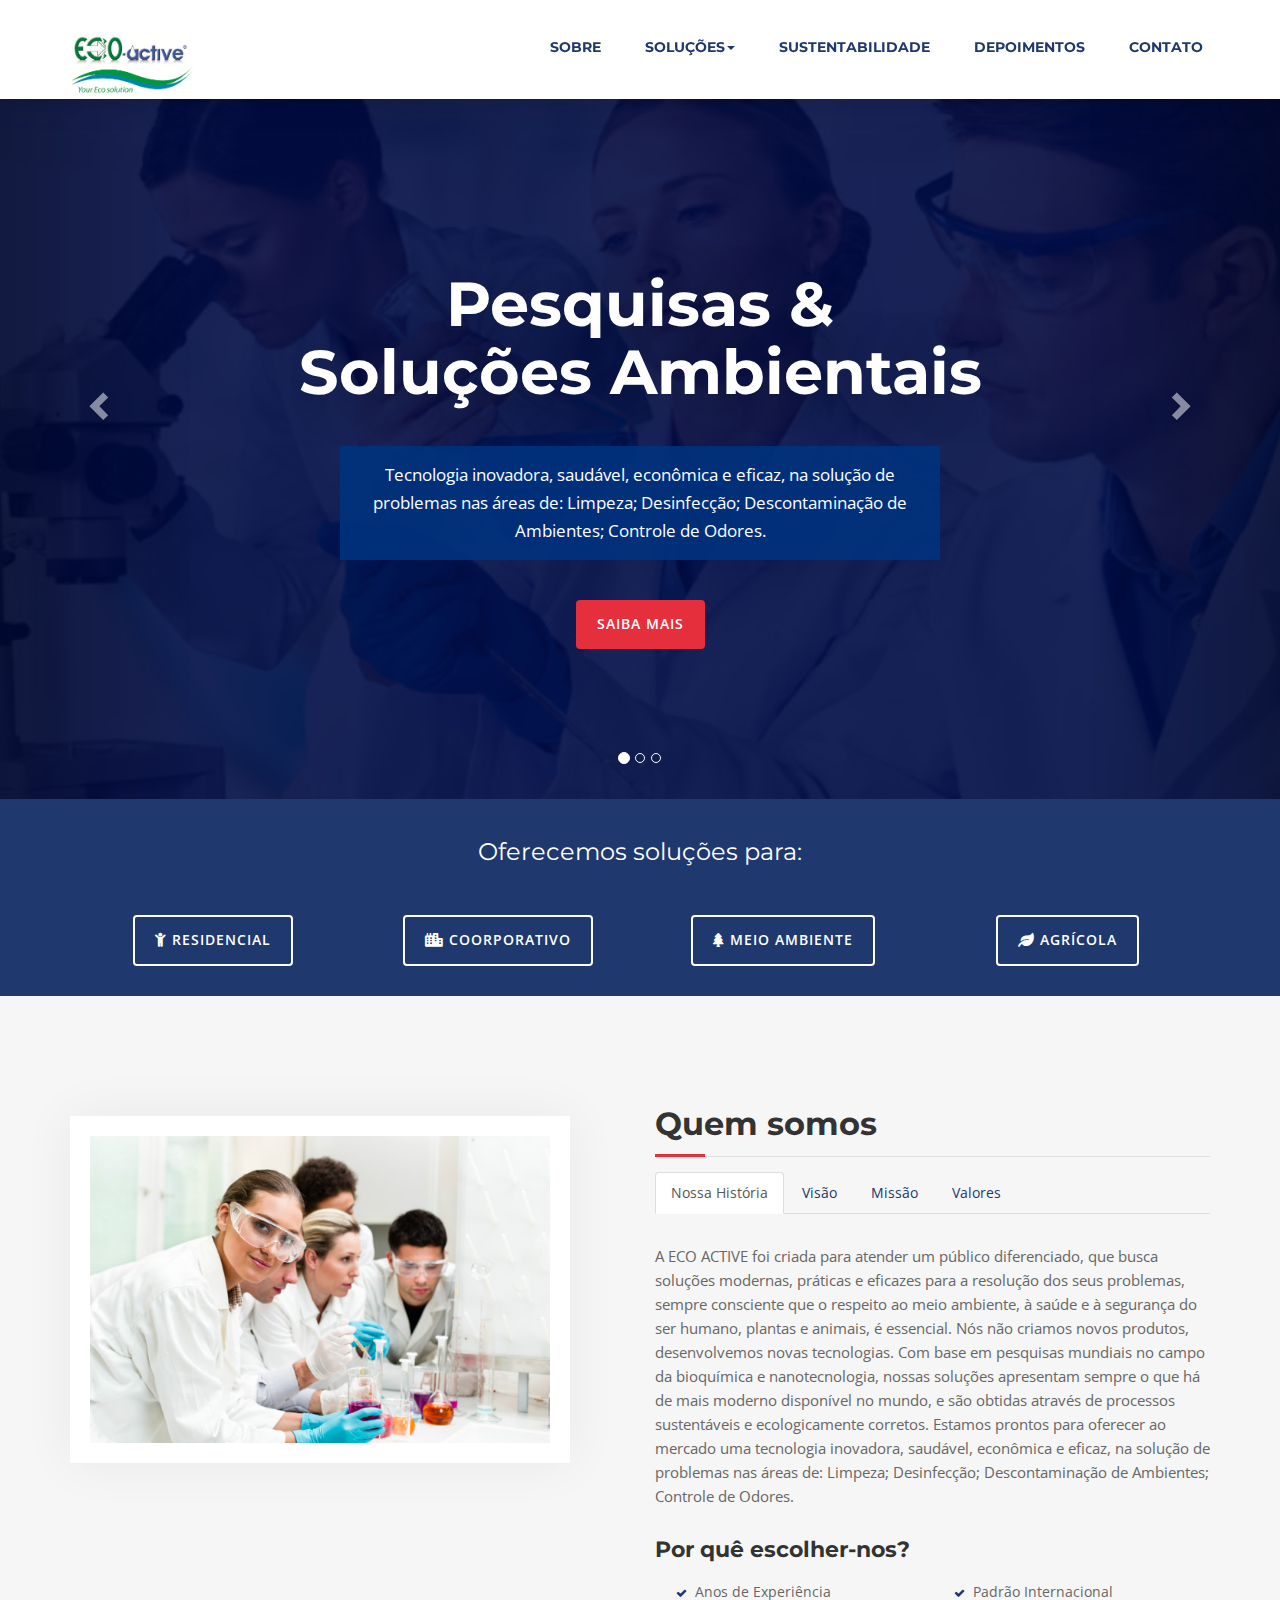
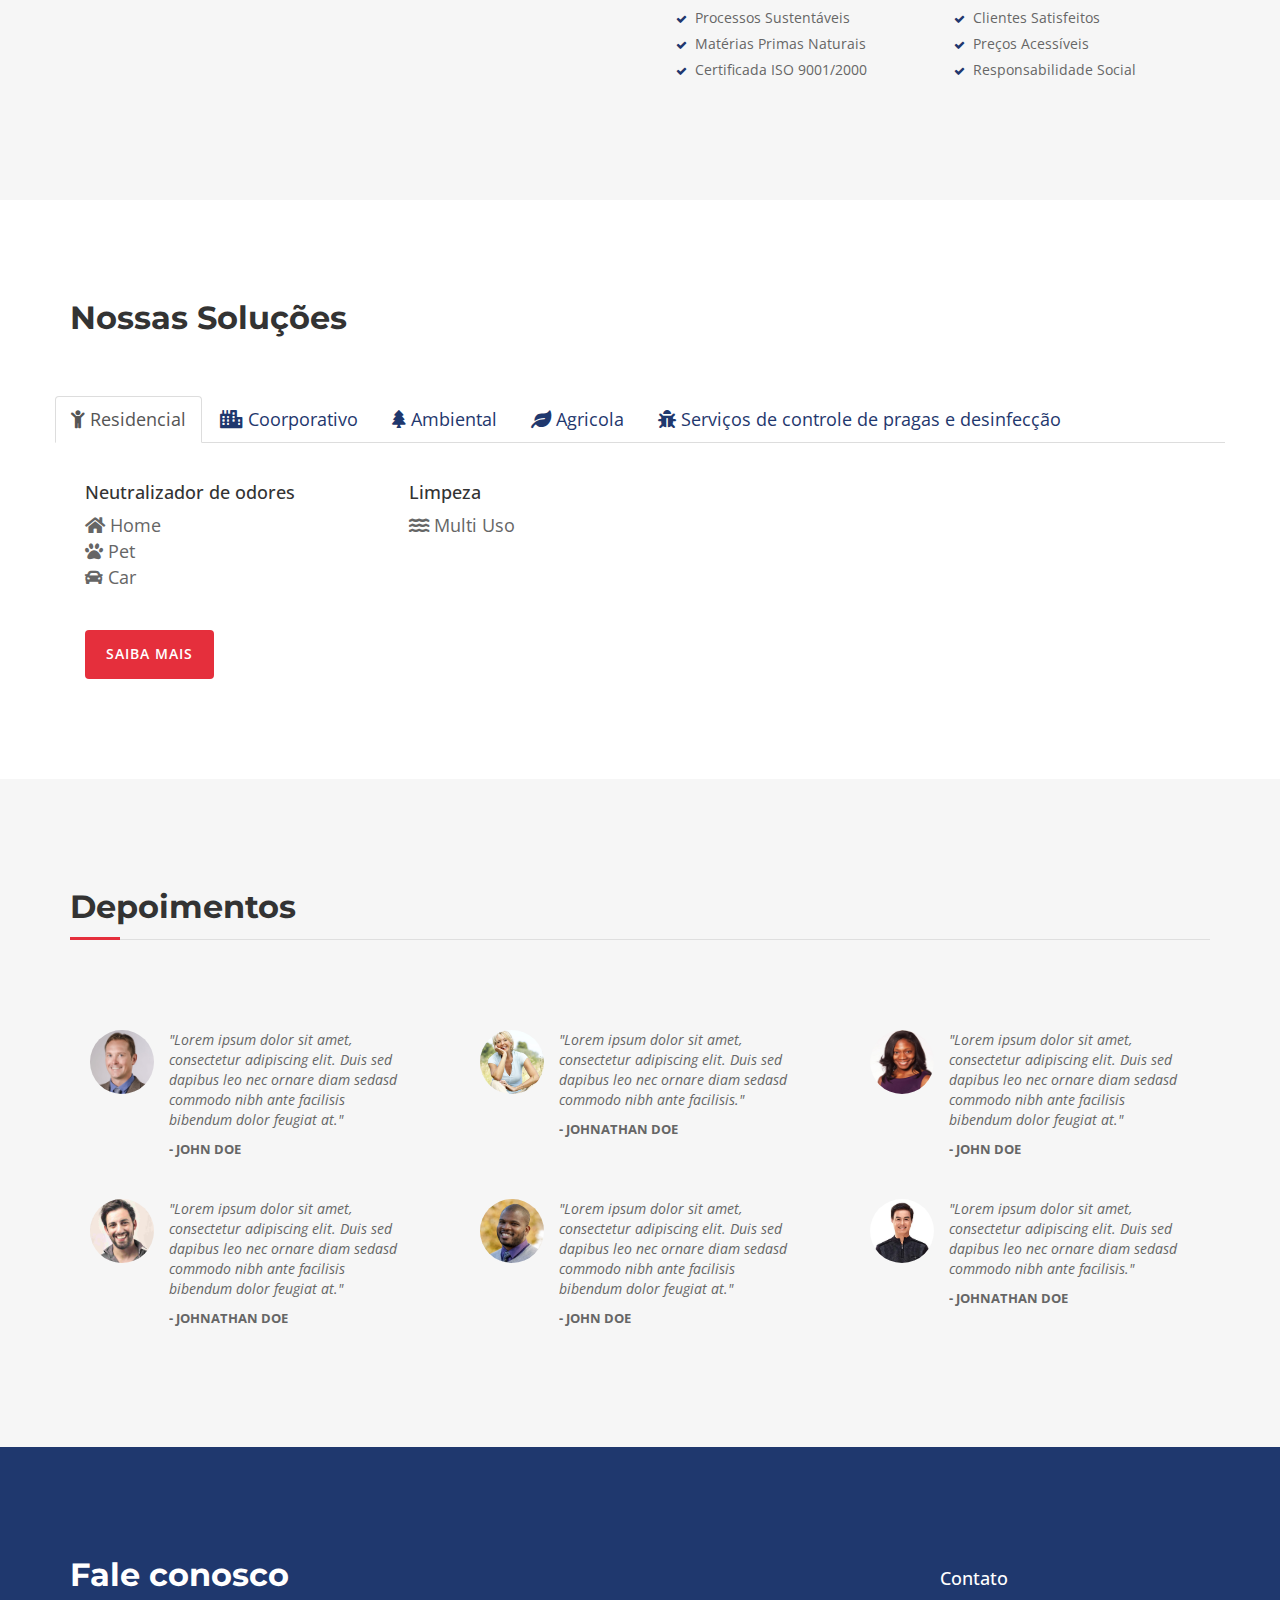
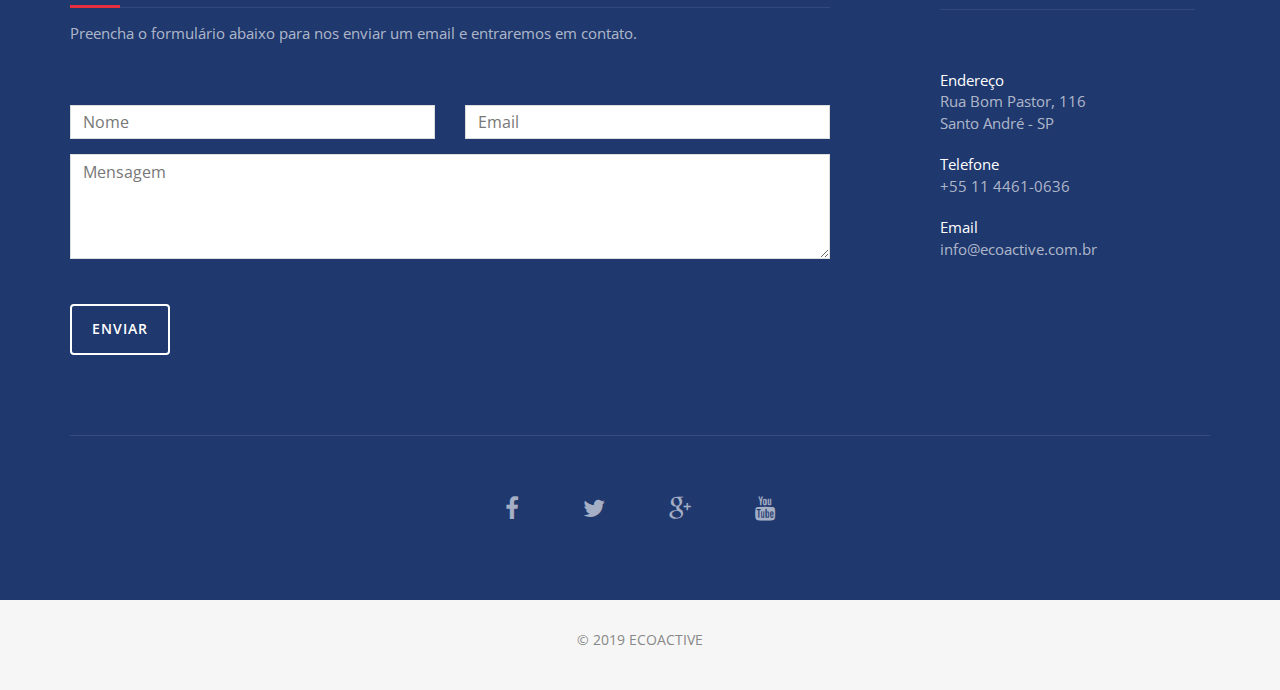
==== commit 1a1cef65: "new version" ====
--- a/index.html
+++ b/index.html
@@ -17,7 +17,7 @@
 
 
 <!-- Bootstrap -->
-<link rel="stylesheet" type="text/css"  href="css/bootstrap.css">
+<link rel="stylesheet" type="text/css"  href="css/bootstrap-3.3.7/css/bootstrap.min.css">
 <link rel="stylesheet" type="text/css" href="fonts/fontawesome-free-5.7.1-web/css/all.css">
 <link rel="stylesheet" type="text/css" href="fonts/font-awesome/css/font-awesome.css">
 
@@ -46,14 +46,11 @@
     <div class="navbar-header">
       <button type="button" class="navbar-toggle collapsed" data-toggle="collapse" data-target="#bs-example-navbar-collapse-1"> <span class="sr-only">Toggle navigation</span> <span class="icon-bar"></span> <span class="icon-bar"></span> <span class="icon-bar"></span> </button>
       <a style="margin-bottom: 8px; line-height:0" class="navbar-brand page-scroll" href="#page-top">
-          <div style="height: 53px; overflow: hidden;">
+          
             <div class="logo">
-              <img src="img/logo.jpg"/>
-            </div>
-            <div class="logo-text">
-                <img src="img/brand.png"/>
-            </div>
-          </div>
+              <img src="img/logo_top.jpg"/>
+            </div>
+          
       </a>
       <!-- <div class="phone"><span>Entre em contato</span>+55 11 4461-0636</div> -->
     </div>
@@ -66,7 +63,7 @@
           <a class="hidden-xs hidden-sm dropdown-toggle page-scroll" data-toggle="dropdown" href="#services">Soluções<span class="caret"></span></a>
           <a class="hidden-md hidden-lg dropdown-toggle page-scroll" data-toggle="dropdown" href="#">Soluções<span class="caret"></span></a>
           <ul class="dropdown-menu">
-            <li><a href="residencial.html"><i class="fas fa-child"></i> Residencial</a></li>
+            <li><a href="ecoactive/index.html"><i class="fas fa-child"></i> Residencial</a></li>
             <li><a href="corp.html"><i class="fas fa-city"></i> Coorporativo</a></li>
             <li><a href="ambiental.html"><i class="fas fa-tree"></i> Meio Ambiente</a></li>
             <li><a href="agricola.html"><i class="fas fa-leaf"></i> Agrícola</a></li>
@@ -82,7 +79,14 @@
   </div>
 </nav>
 <header>
+  <!--Top Banner-->
 <div id="myCarousel" class="carousel slide" data-ride="carousel">
+    <!-- Indicators -->
+    <ol class="carousel-indicators">
+        <li data-target="#myCarousel" data-slide-to="0" class="active"></li>
+        <li data-target="#myCarousel" data-slide-to="1"></li>
+        <li data-target="#myCarousel" data-slide-to="2"></li>
+      </ol>
   <div class="carousel-inner">
     <div class="item active">
       <div class="intro intro1">
@@ -95,14 +99,76 @@
                   <h1 class="hidden-md hidden-lg" style="font-size:32px;">Pesquisas &<br>
                     Soluções Ambientais</h1>
                 </br></br><p>Tecnologia inovadora, saudável, econômica e eficaz, na solução de problemas nas áreas de: Limpeza; Desinfecção; Descontaminação de Ambientes; Controle de Odores.</p>
-                  <a href="#about" class="btn btn-custom btn-lg page-scroll">Saiba mais</a> </div>
+                <a href="#about" class="btn btn-custom btn-lg page-scroll">Saiba mais</a>
+              </div>
+            </div>
+          </div>
+        </div>
+      </div>
+    </div>
+    <div class="item" onclick="window.location='ecoactive/index.html'">
+      <div class="hidden-xs hidden-sm">
+        <div class="col-xs-12" style="height:100px; background-color: #1f386e; margin-top:100px;">
+        </div>
+        <div class="intro intro2">
+          <div class="container">
+            <div class="row">
+              <div class="intro-text"></div>
+              </div>
+            </div>
+        </div>
+        <div class="col-xs-12" style="height:148px; background-color: #1f386e">
+        </div>
+      </div>
+      <div class="hidden-md hidden-lg">
+          <div class="intro intro2mb">
+              <div class="container">
+                <div class="row">
+                  <div class="intro-text"></div>
+                  </div>
                 </div>
-              </div>
-            </div>
-          </div>
-        </div>
-      </div>
-    </div>
+            </div>
+            <div class="col-xs-12" style="height:148px; background-color: #1f386e"></div>
+      </div>
+    </div>
+
+    <div class="item" onclick="window.location='corp.html'">
+        <div class="hidden-xs hidden-sm">
+          <div class="col-xs-12" style="height:100px; background-color: #1f386e; margin-top:100px;">
+          </div>
+          <div class="intro intro3">
+            <div class="container">
+              <div class="row">
+                <div class="intro-text"></div>
+                </div>
+              </div>
+          </div>
+          <div class="col-xs-12" style="height:148px; background-color: #1f386e">
+          </div>
+        </div>
+        <div class="hidden-md hidden-lg">
+            <div class="intro intro3mb">
+                <div class="container">
+                  <div class="row">
+                    <div class="intro-text"></div>
+                    </div>
+                  </div>
+              </div>
+              <div class="col-xs-12" style="height:148px; background-color: #1f386e"></div>
+        </div>
+      </div>
+      
+  </div>
+  <!-- Left and right controls -->
+  <a class="left carousel-control" href="#myCarousel" data-slide="prev">
+      <span class="glyphicon glyphicon-chevron-left"></span>
+      <span class="sr-only">Previous</span>
+    </a>
+    <a class="right carousel-control" href="#myCarousel" data-slide="next">
+      <span class="glyphicon glyphicon-chevron-right"></span>
+      <span class="sr-only">Next</span>
+    </a>
+</div>
   </header>
   <!-- Get Touch Section -->
   <div id="get-touch">
--- a/css/style.css
+++ b/css/style.css
@@ -183,11 +183,23 @@
 }
 
 .intro2{
-	background: url(../img/house1.jpg) center center no-repeat;
-}
-
-.intro1{
-	background: url(../img/lab7.jpg) center center no-repeat;
+	background: url(../img/banner2.jpg) center center no-repeat;
+	margin-top: 0px;
+	cursor: pointer;
+	background-color: #003486;
+}
+
+.intro2mb{
+	background: url(../img/banner2_mobile.jpg) center center no-repeat;
+	margin-top: 0px;
+	cursor: pointer;
+	background-color: #003486;
+	margin-top: 150px;
+}
+
+.intro3{
+	background: url(../img/banner3.jpg) center center no-repeat;
+	cursor: pointer;
 }
 
 .intro {
@@ -201,9 +213,6 @@
 	-o-background-size: cover;
 }
 
-
-
-
 .intro .overlay {
 	background: rgba(1, 12, 69, 0.9);
 }
@@ -212,8 +221,8 @@
 	color: white;
 	font-size: 62px;
 	font-weight: 700;
-	margin-top: 0;
-	margin-bottom: 10px;
+	margin-top: -30px;
+	margin-bottom: 0px;
 	text-shadow: 0px 2px 60px rgba(0, 0, 0, 0.3)}
 .intro p {
 	color: #fff;
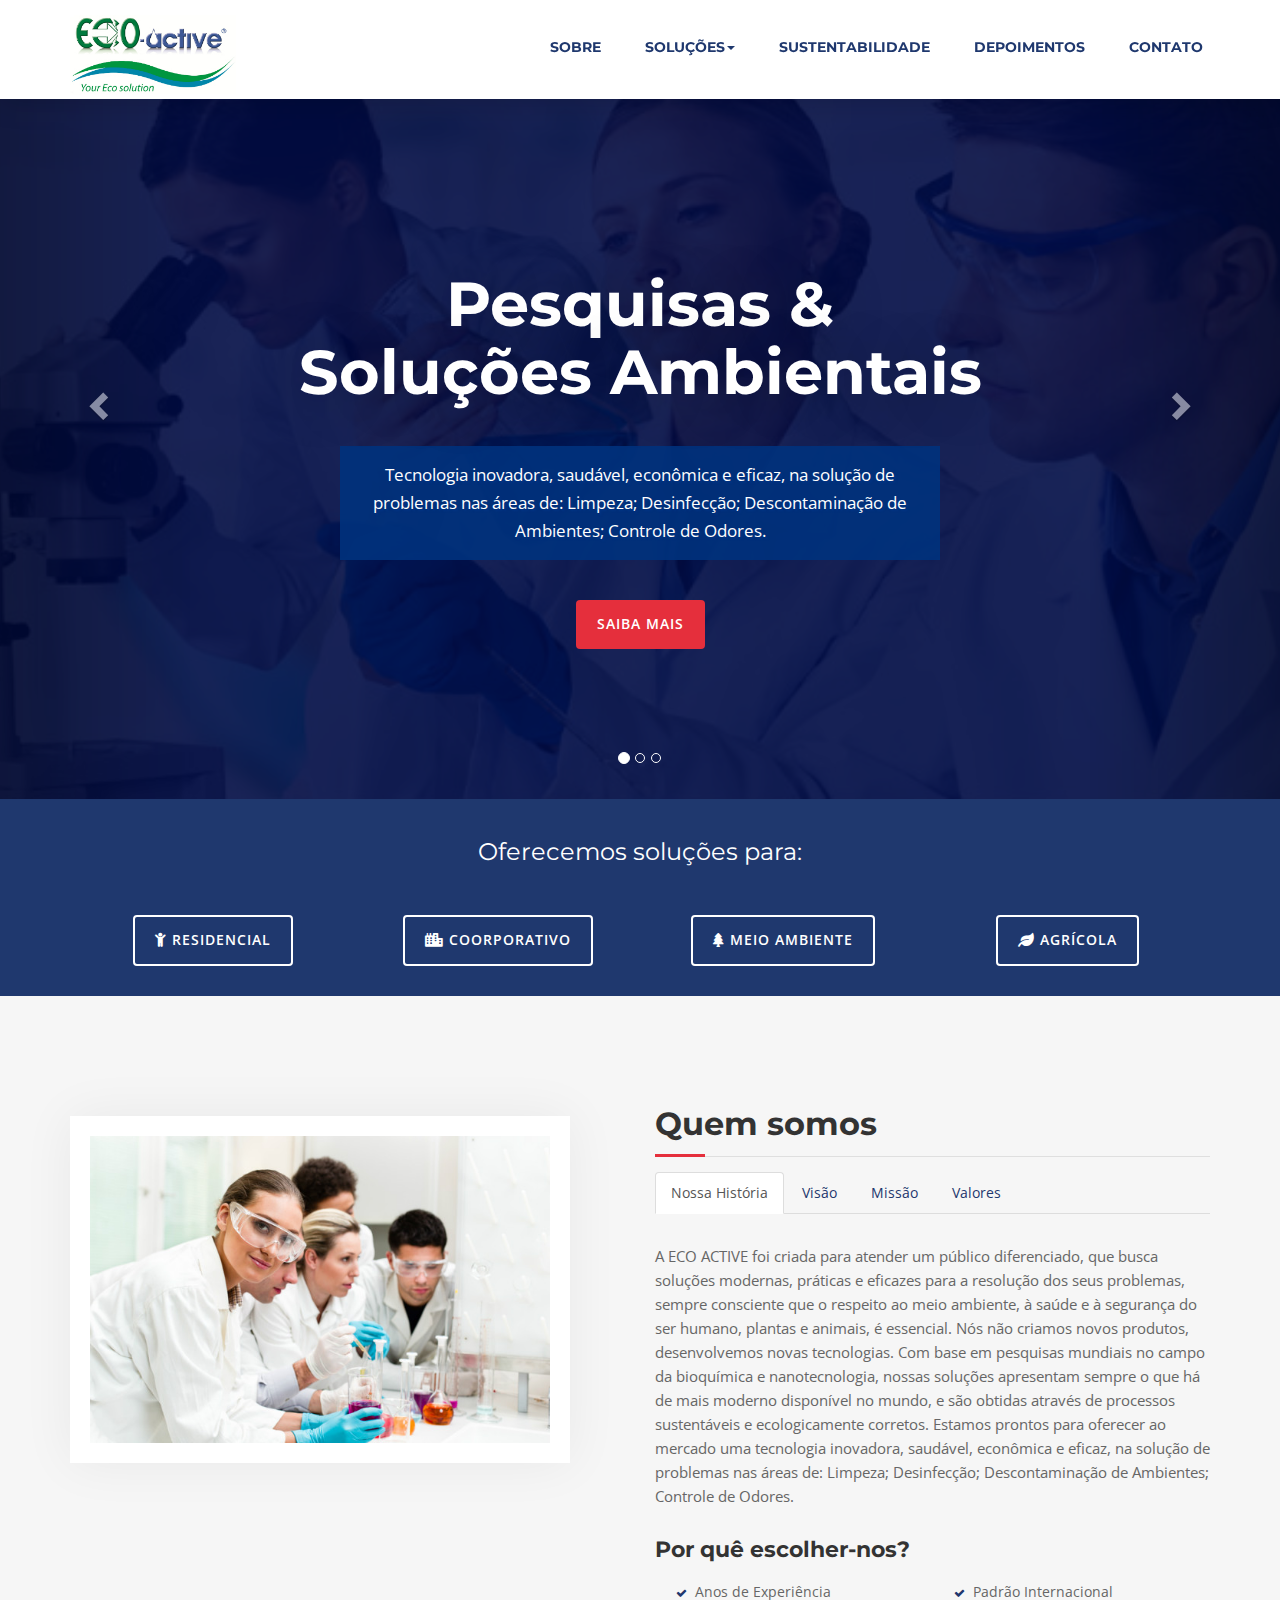
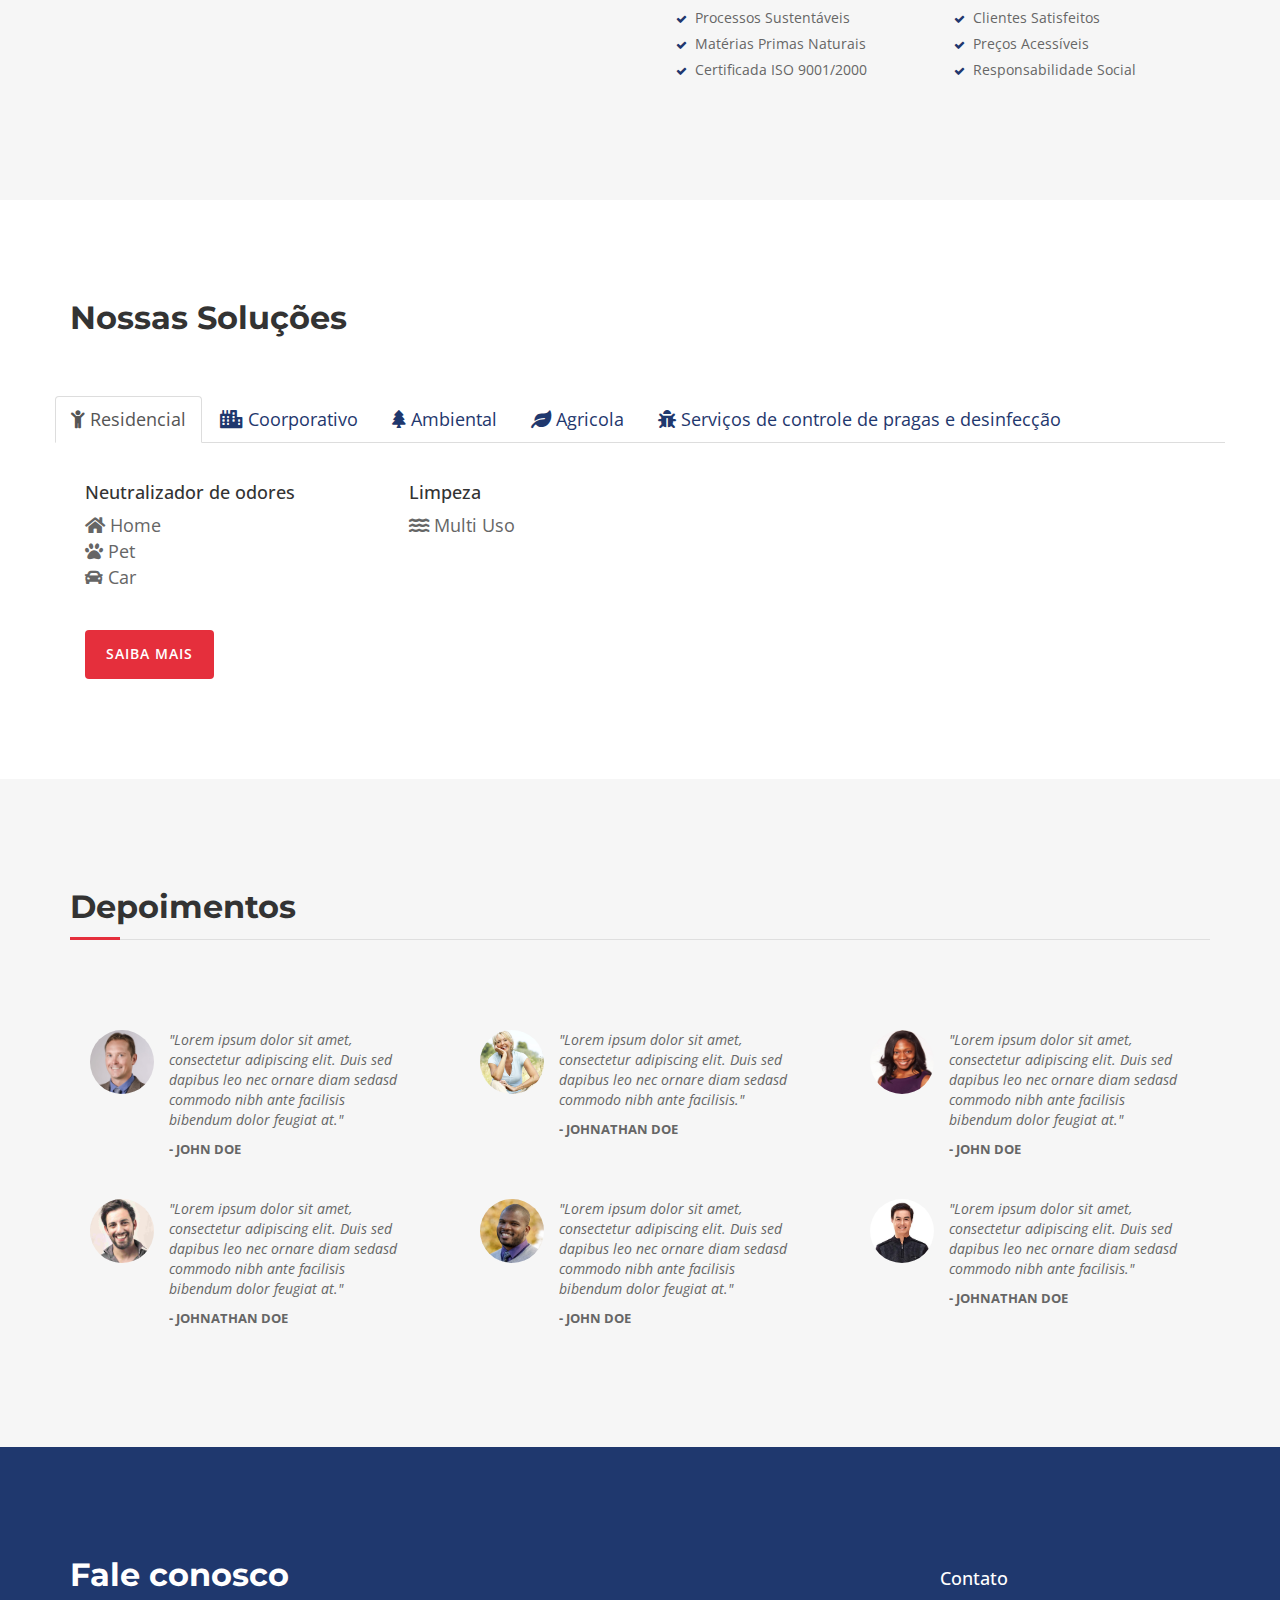
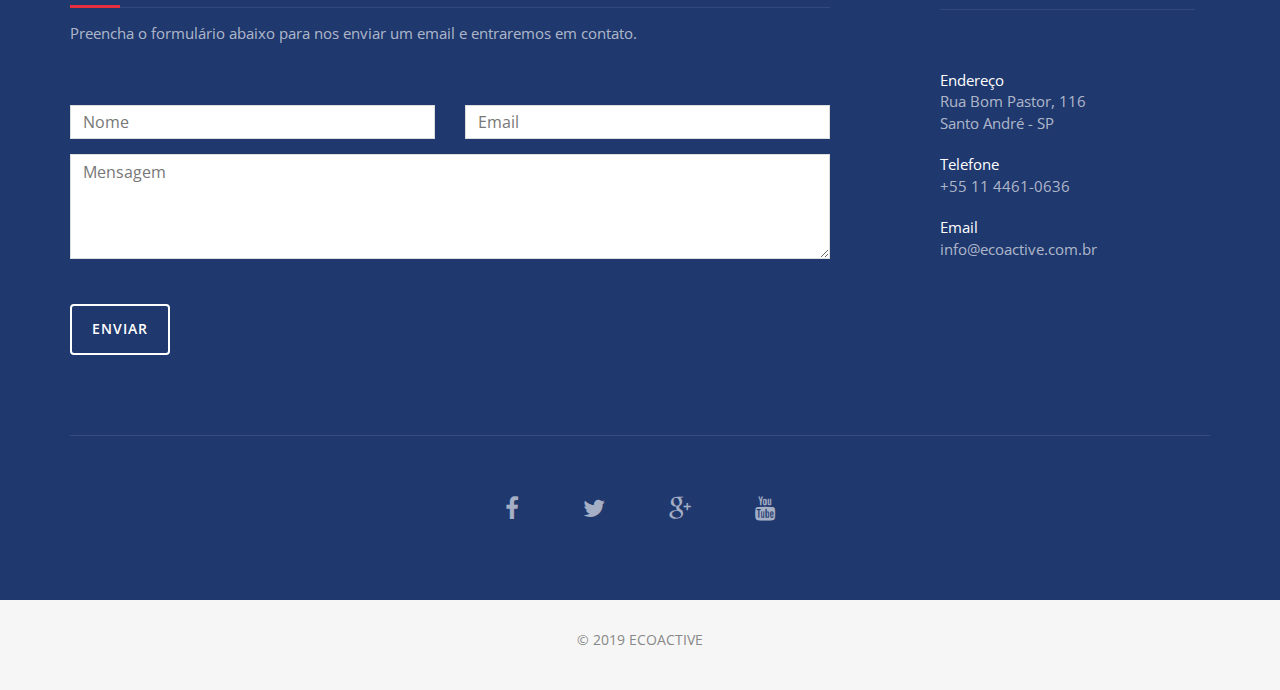
==== commit 17d1a859: "contact form" ====
--- a/index.html
+++ b/index.html
@@ -46,11 +46,9 @@
     <div class="navbar-header">
       <button type="button" class="navbar-toggle collapsed" data-toggle="collapse" data-target="#bs-example-navbar-collapse-1"> <span class="sr-only">Toggle navigation</span> <span class="icon-bar"></span> <span class="icon-bar"></span> <span class="icon-bar"></span> </button>
       <a style="margin-bottom: 8px; line-height:0" class="navbar-brand page-scroll" href="#page-top">
-          
             <div class="logo">
               <img src="img/logo_top.jpg"/>
             </div>
-          
       </a>
       <!-- <div class="phone"><span>Entre em contato</span>+55 11 4461-0636</div> -->
     </div>
@@ -178,7 +176,7 @@
         <br/><br/>
         <div class="col-xs-12 text-center">
             <div class="col-xs-12 col-sm-12 col-md-3">
-              <a href="http://ecoactive.com.br/ecoactive.html" class="btn btn-custom btn-lg page-scroll"><i class="fas fa-child"></i> Residencial</a>              
+              <a href="ecoactive/index.html" class="btn btn-custom btn-lg page-scroll"><i class="fas fa-child"></i> Residencial</a>              
             </div>
             <div class="col-xs-12 hidden-md hidden-lg" style="height:25px;"></div>
             <div class="col-xs-12 col-sm-12 col-md-3">
@@ -314,7 +312,7 @@
                 <div class="hidden-md hidden-lg col-xs-12" style="height:30px;"></div>
                     <div class="col-xs-12">
                         <div class="col-xs-12">
-                            <a href="http://ecoactive.com.br/ecoactive.html" class="btn btn-custom btn-lg page-scroll">Saiba mais</a>
+                            <a href="ecoactive/index.html" class="btn btn-custom btn-lg page-scroll">Saiba mais</a>
                             </div>
                     </div>
             </div>
@@ -501,23 +499,23 @@
           <h2>Fale conosco</h2>
           <p>Preencha o formulário abaixo para nos enviar um email e entraremos em contato.</p>
         </div>
-        <form name="sentMessage" id="contactForm" novalidate>
+        <form method="POST" action="https://formspree.io/marcel.tanuri@gmail.com">
           <div class="row">
             <div class="col-md-6">
               <div class="form-group">
-                <input type="text" id="name" class="form-control" placeholder="Nome" required="required">
+                <input type="text" id="name" name="name" class="form-control" placeholder="Nome" required="required">
                 <p class="help-block text-danger"></p>
               </div>
             </div>
             <div class="col-md-6">
               <div class="form-group">
-                <input type="email" id="email" class="form-control" placeholder="Email" required="required">
+                <input type="email" id="email" name="email" class="form-control" placeholder="Email" required="required">
                 <p class="help-block text-danger"></p>
               </div>
             </div>
           </div>
           <div class="form-group">
-            <textarea name="message" id="message" class="form-control" rows="4" placeholder="Mensagem" required></textarea>
+            <textarea name="message" id="message" name="message" class="form-control" rows="4" placeholder="Mensagem" required></textarea>
             <p class="help-block text-danger"></p>
           </div>
           <div id="success"></div>
--- a/css/style.css
+++ b/css/style.css
@@ -608,10 +608,10 @@
   }
 
 .logo{
-	float:left;
+	margin-top: -20px;
 }
 .logo img{
-	height: 60px;
+	height: 80px;
   }
   .logo-text{
 	float:right; margin-top: -5px; margin-left: 5px;
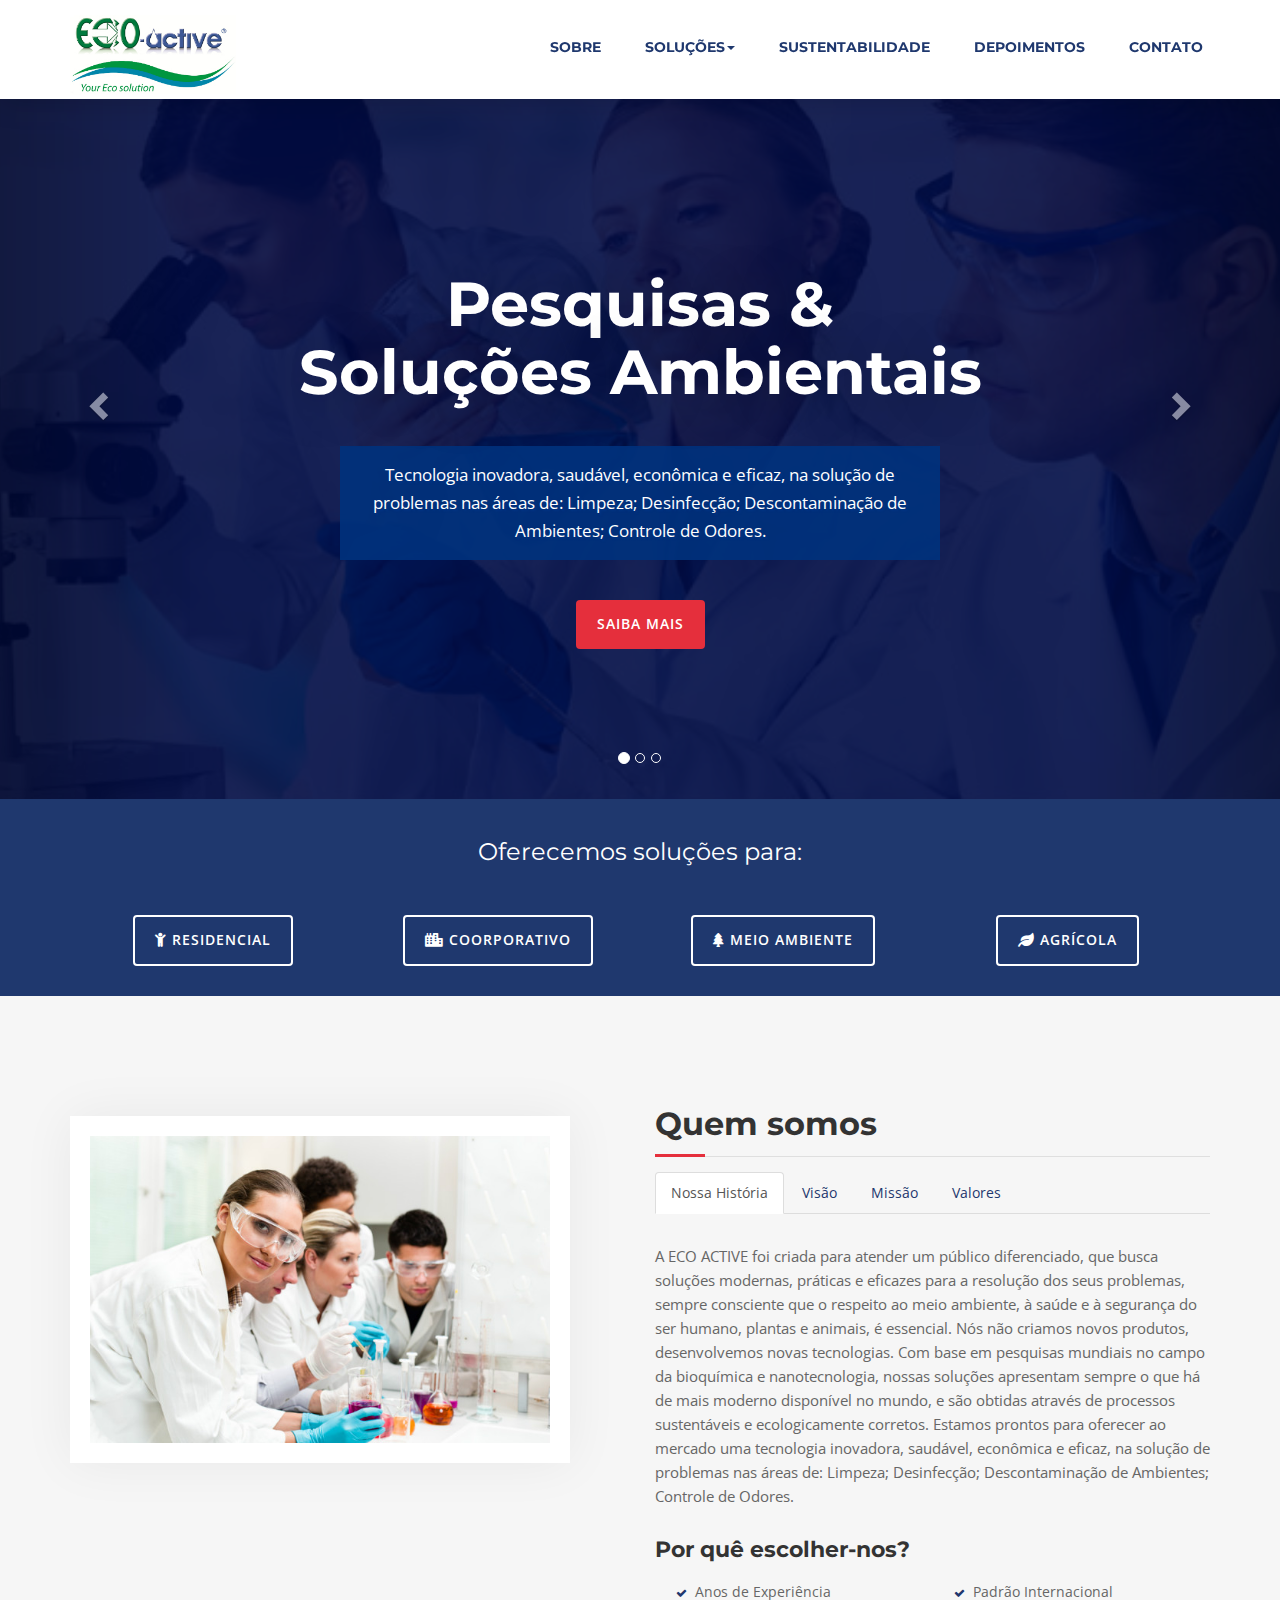
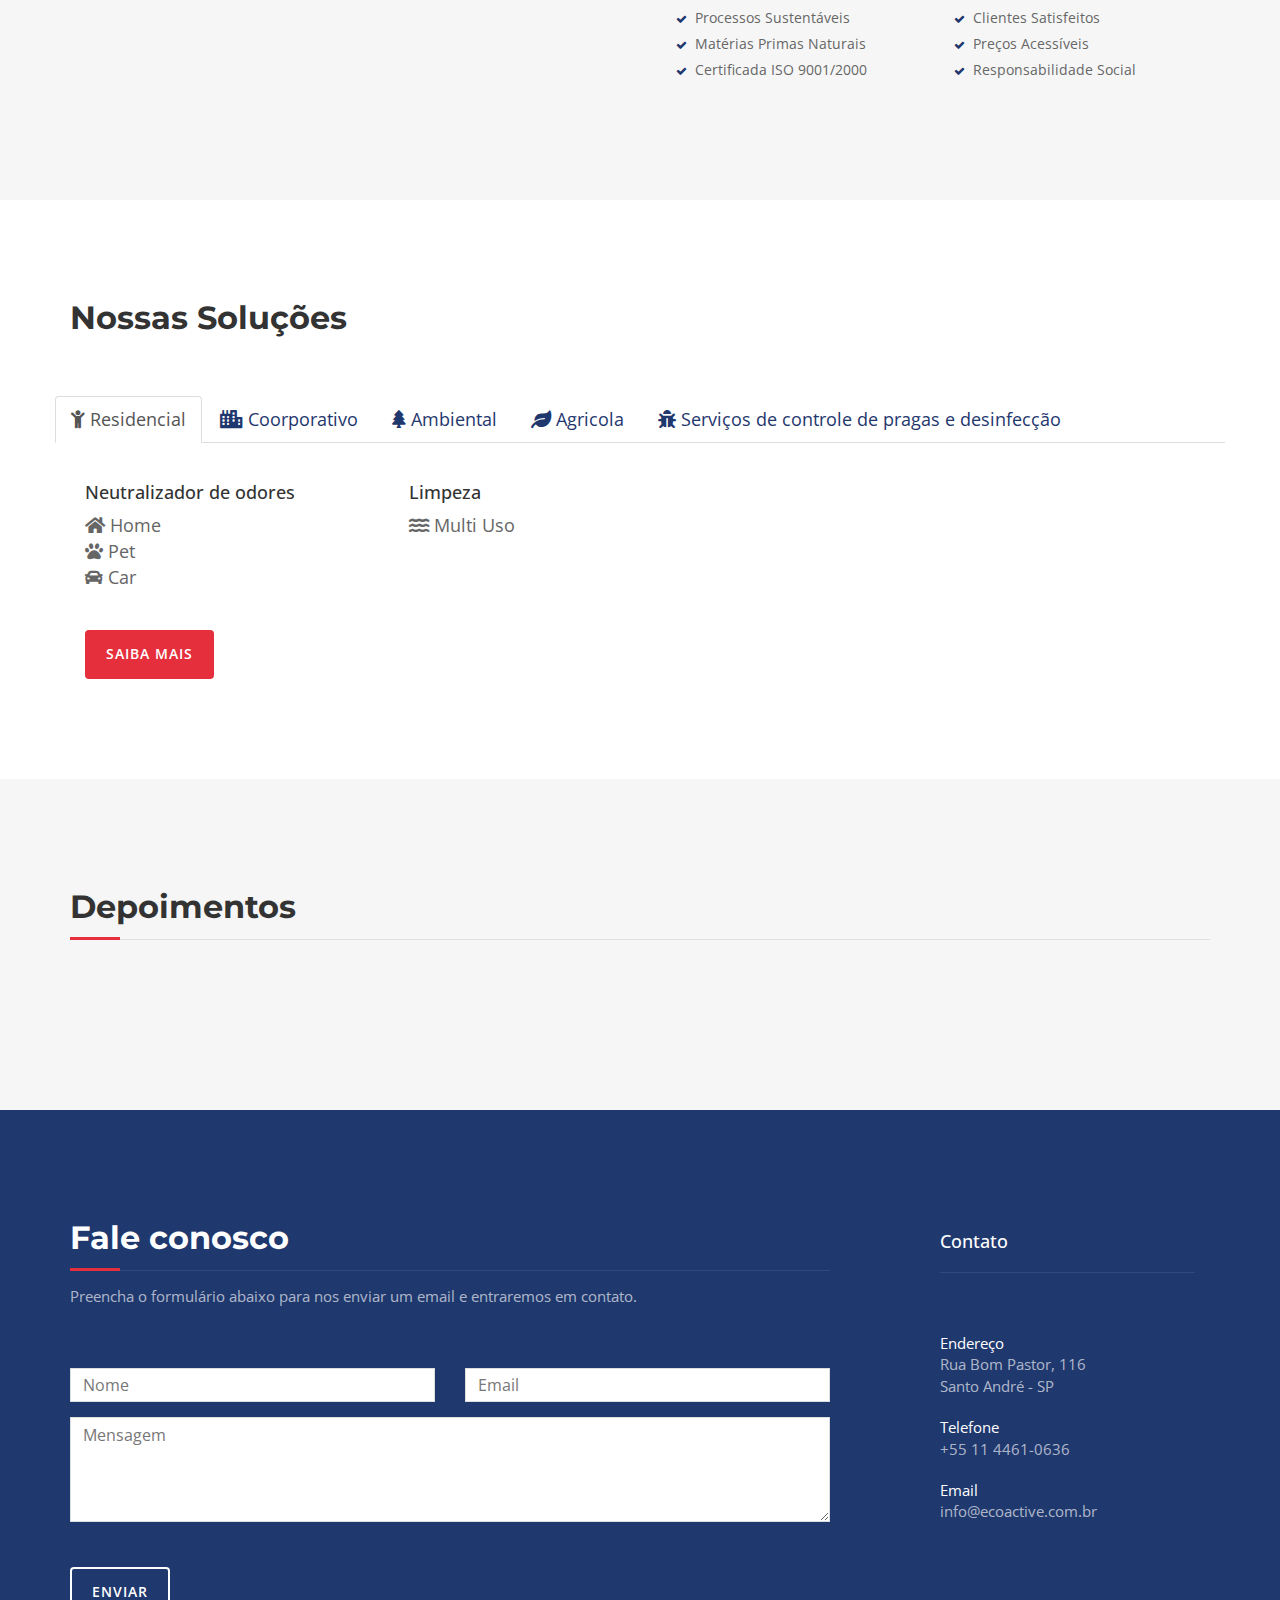
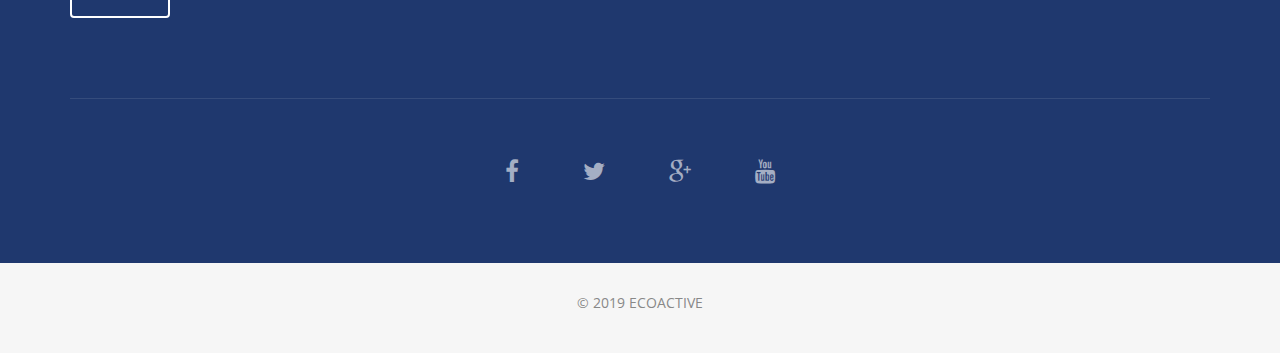
==== commit f9f96d7a: "update corp.html" ====
--- a/index.html
+++ b/index.html
@@ -46,7 +46,7 @@
     <div class="navbar-header">
       <button type="button" class="navbar-toggle collapsed" data-toggle="collapse" data-target="#bs-example-navbar-collapse-1"> <span class="sr-only">Toggle navigation</span> <span class="icon-bar"></span> <span class="icon-bar"></span> <span class="icon-bar"></span> </button>
       <a style="margin-bottom: 8px; line-height:0" class="navbar-brand page-scroll" href="#page-top">
-            <div class="logo">
+          <div class="logo" onclick="window.location='index.html'">
               <img src="img/logo_top.jpg"/>
             </div>
       </a>
@@ -431,7 +431,7 @@
     <div class="section-title">
       <h2>Depoimentos</h2>
     </div>
-    <div class="row">
+    <!-- <div class="row">
       <div class="col-md-4">
         <div class="testimonial">
           <div class="testimonial-image"> <img src="img/testimonials/01.jpg" alt=""> </div>
@@ -487,7 +487,7 @@
           </div>
         </div>
       </div>
-    </div>
+    </div> -->
   </div>
 </div>
 <!-- Contact Section -->
@@ -500,6 +500,7 @@
           <p>Preencha o formulário abaixo para nos enviar um email e entraremos em contato.</p>
         </div>
         <form method="POST" action="https://formspree.io/marcel.tanuri@gmail.com">
+          <input type="hidden" name="_cc" value="paulo@combate.com.br,everson@ecoactive.com.br">
           <div class="row">
             <div class="col-md-6">
               <div class="form-group">
@@ -561,7 +562,6 @@
 <script type="text/javascript" src="js/SmoothScroll.js"></script> 
 <script type="text/javascript" src="js/nivo-lightbox.js"></script> 
 <script type="text/javascript" src="js/jqBootstrapValidation.js"></script> 
-<script type="text/javascript" src="js/contact_me.js"></script> 
 <script type="text/javascript" src="js/main.js"></script>
 </body>
 </html>--- a/css/style.css
+++ b/css/style.css
@@ -191,6 +191,14 @@
 
 .intro2mb{
 	background: url(../img/banner2_mobile.jpg) center center no-repeat;
+	margin-top: 0px;
+	cursor: pointer;
+	background-color: #003486;
+	margin-top: 150px;
+}
+
+.intro3mb{
+	background: url(../img/banner3_mobile.jpg) center center no-repeat;
 	margin-top: 0px;
 	cursor: pointer;
 	background-color: #003486;
